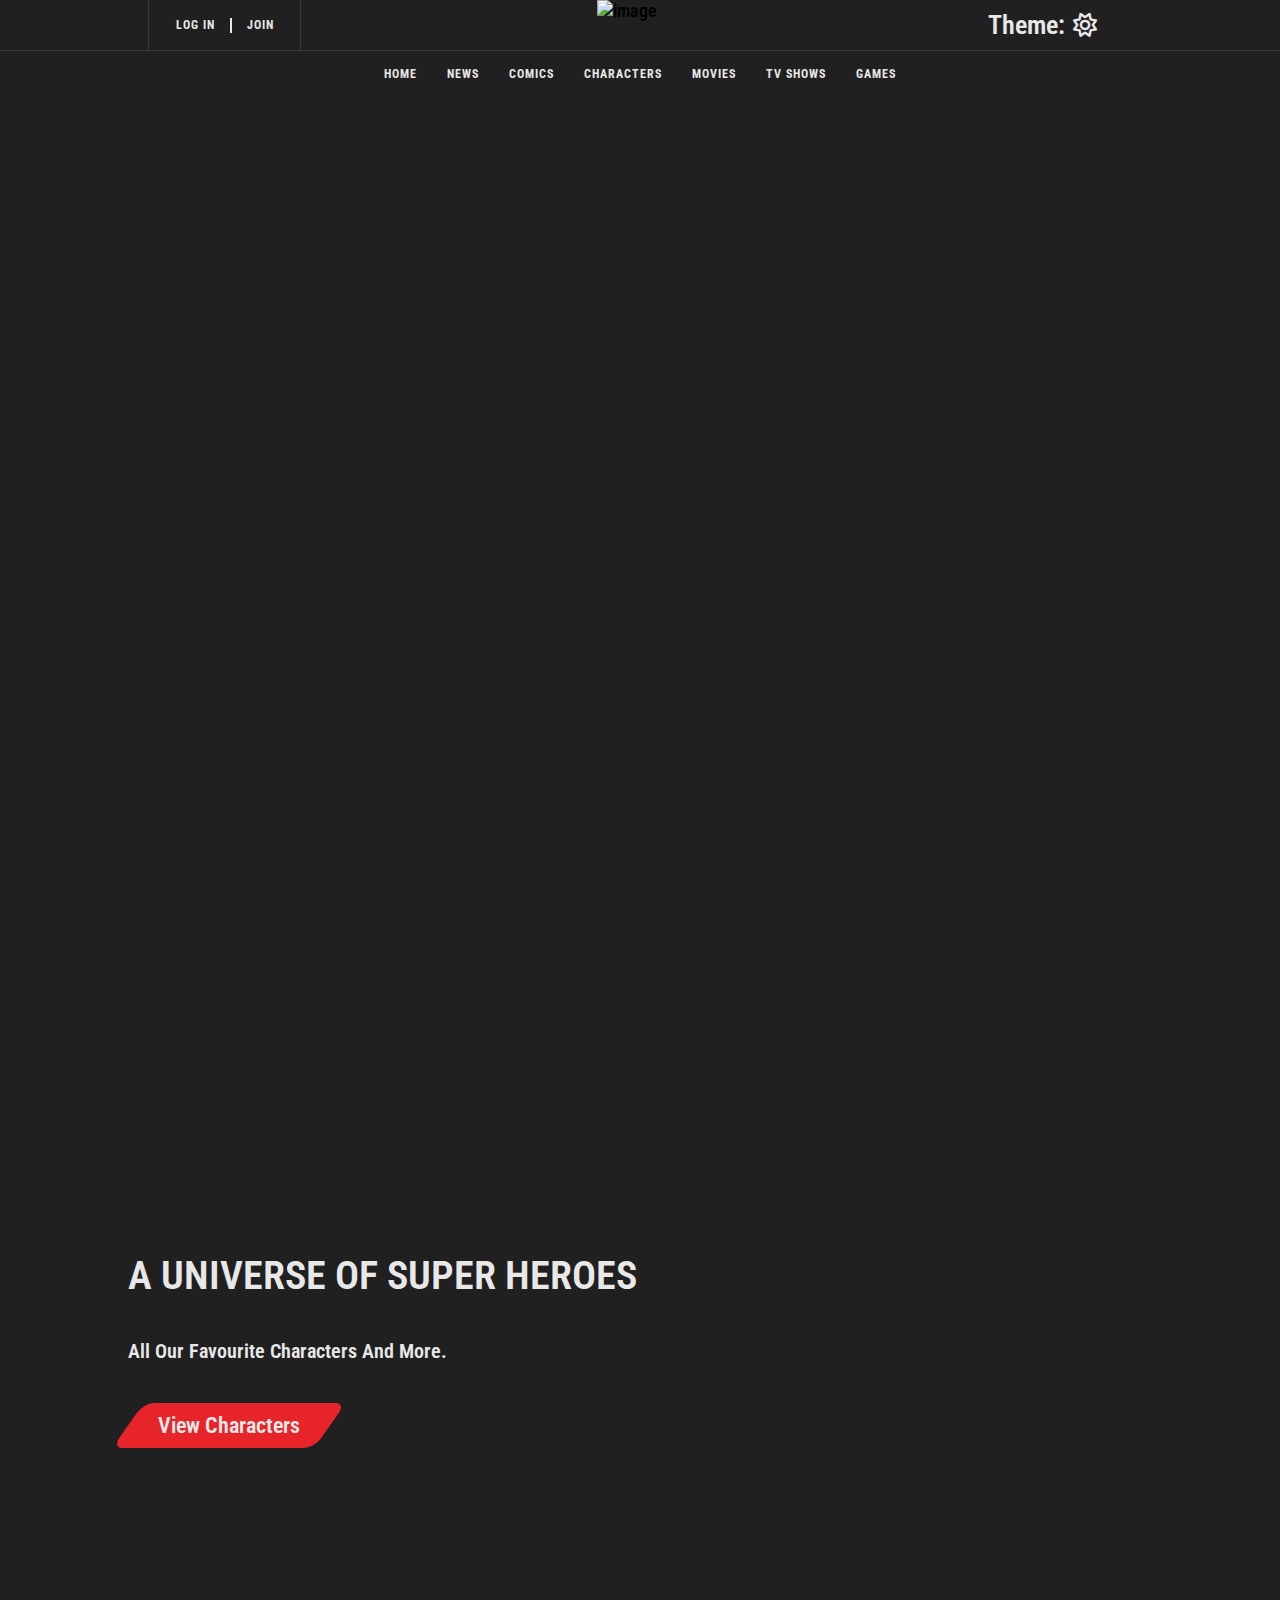
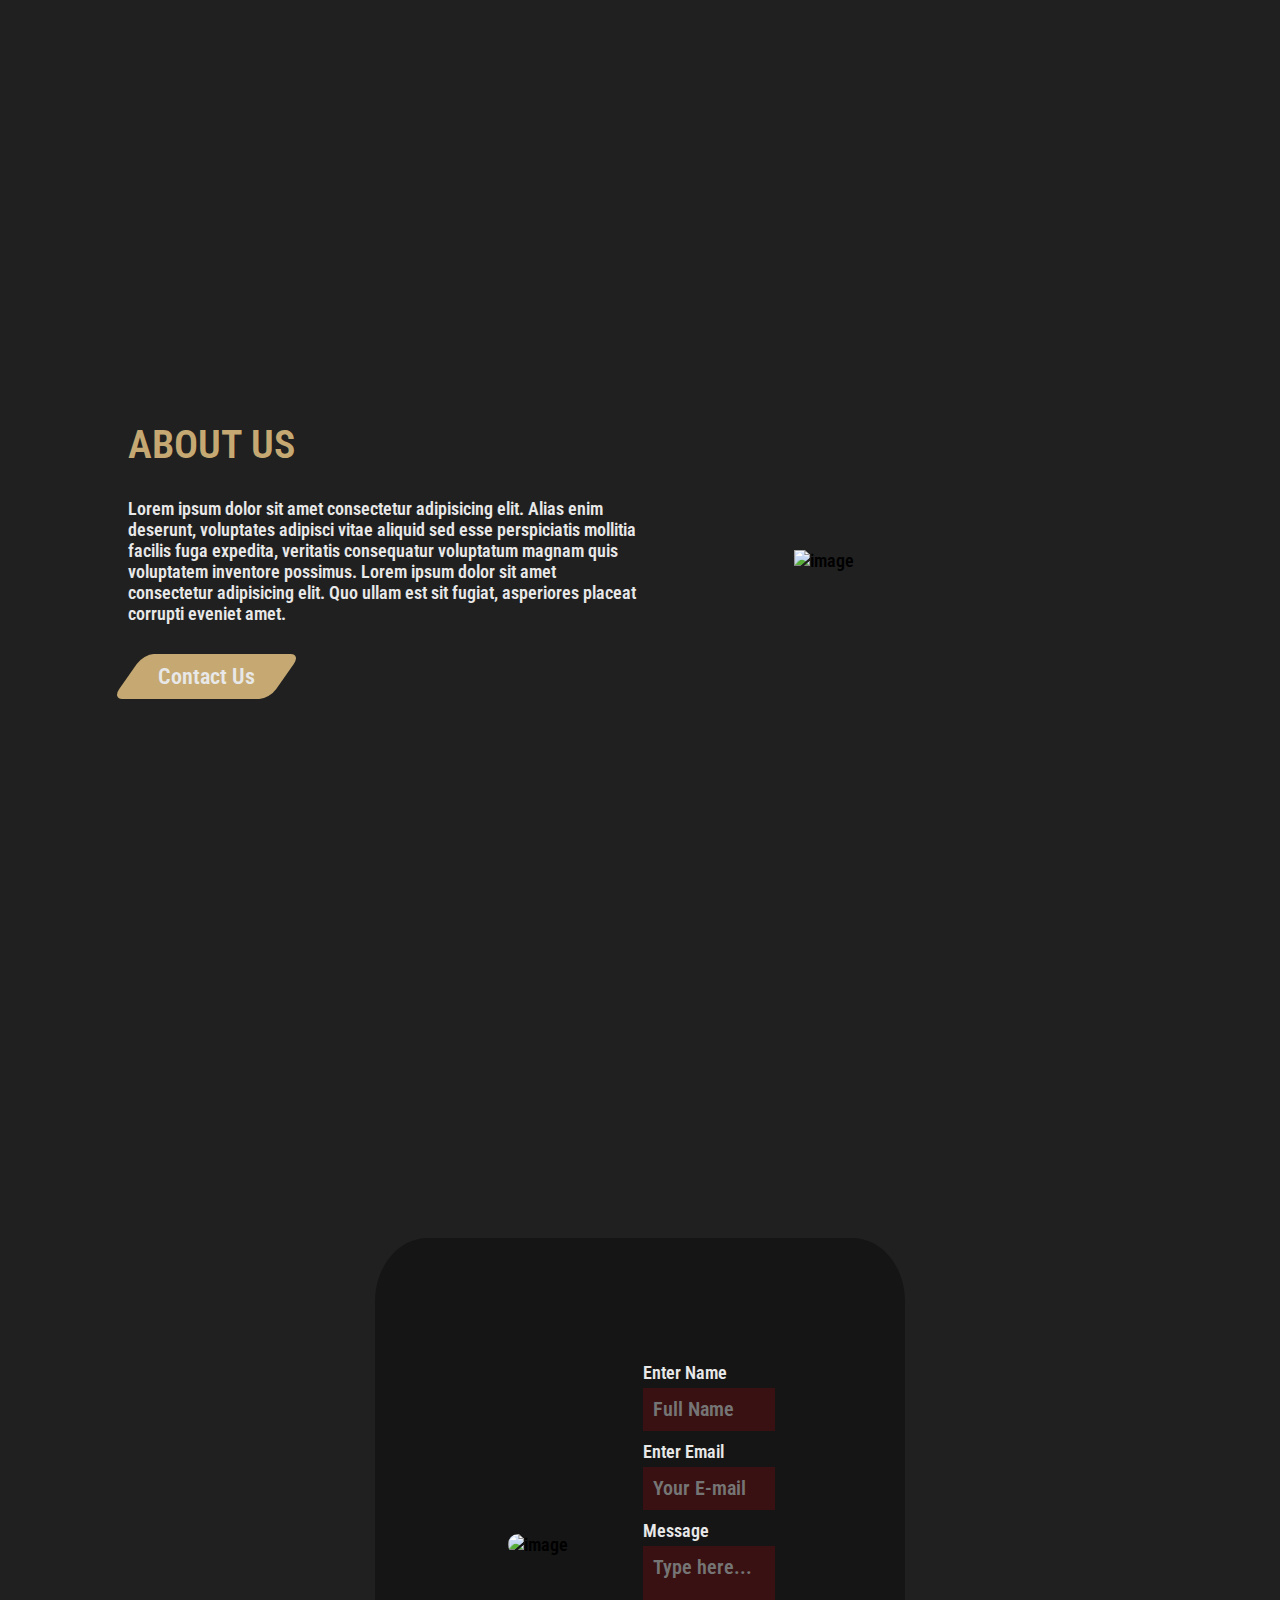
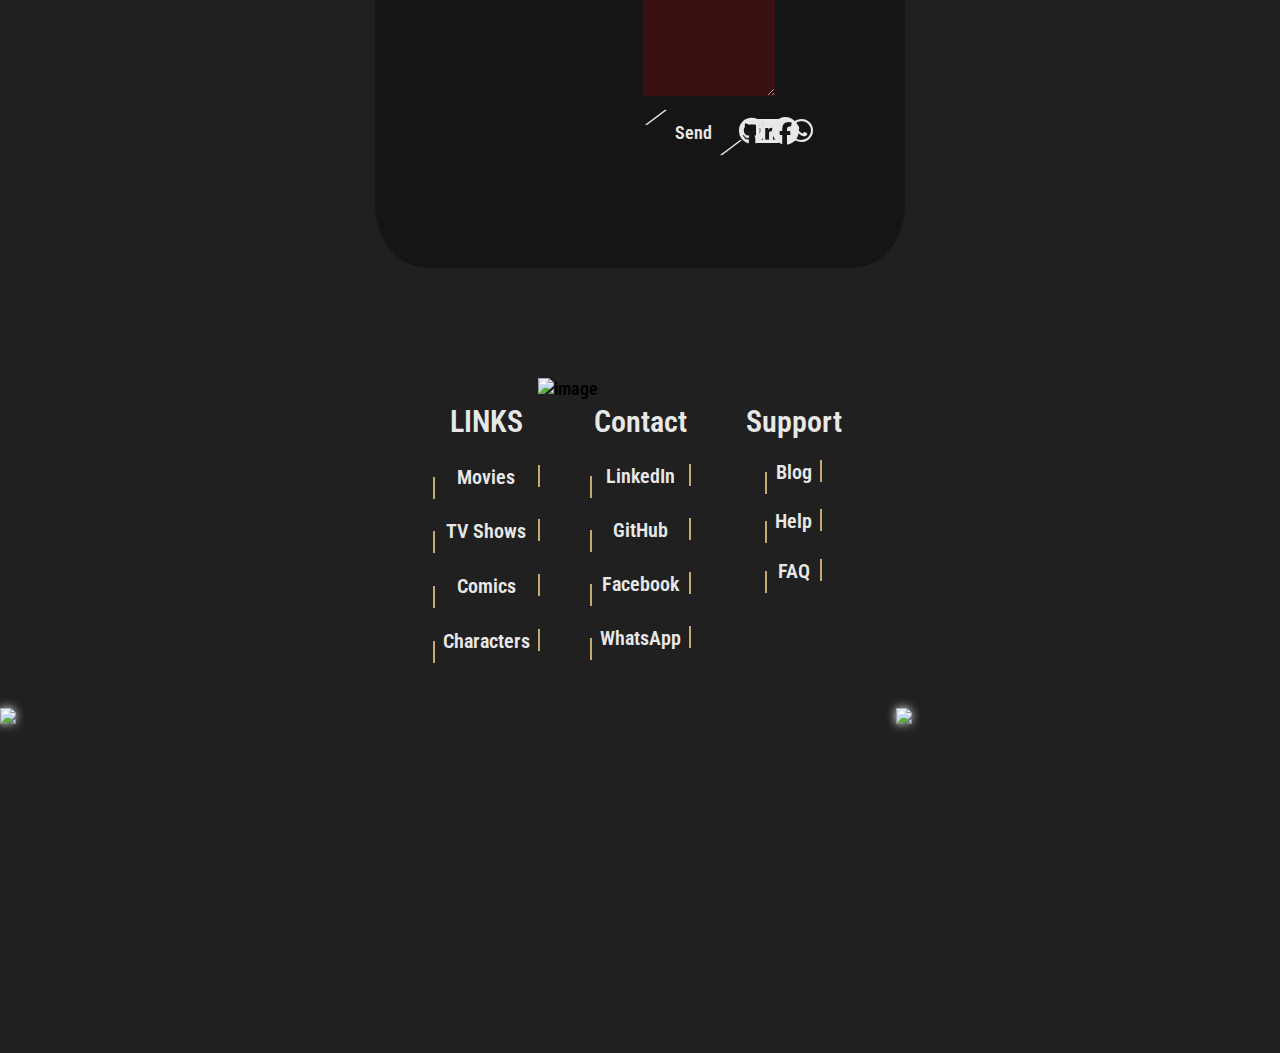
==== index.html @ 13863445 "Add files via upload" ====
<!DOCTYPE html>
<html lang="en">
<head>
    <meta charset="UTF-8">
    <meta name="keywords" content="Marvel, Universe, Marvel Universe">
    <meta name="description" content="Welcome to the ultimate Marvel fan site! Explore the latest news, movies, comics, series, games, and characters from the Marvel universe. Stay updated and dive into the world of superheroes!">
    <meta name="author" content="Samer Mohamed">
    <meta name="viewport" content="width=device-width, initial-scale=1.0">
    <link rel="icon" href="main/icon.png">
    <!-- <link rel="stylesheet" href="bootstrap.css"> -->
    <link rel="stylesheet" href="style.css">
    <link rel="stylesheet" href="css files/home.css">
    <link rel="stylesheet" href="https://cdnjs.cloudflare.com/ajax/libs/font-awesome/6.2.0/css/all.min.css">
    <link rel="stylesheet" href="https://site-assets.fontawesome.com/releases/v6.6.0/css/all.css">
      <link rel="stylesheet" href="https://site-assets.fontawesome.com/releases/v6.6.0/css/sharp-duotone-solid.css">
      <link rel="stylesheet" href="https://site-assets.fontawesome.com/releases/v6.6.0/css/sharp-thin.css">
      <link rel="stylesheet" href="https://site-assets.fontawesome.com/releases/v6.6.0/css/sharp-solid.css">
      <link rel="stylesheet" href="https://site-assets.fontawesome.com/releases/v6.6.0/css/sharp-regular.css">
      <link rel="stylesheet" href="https://site-assets.fontawesome.com/releases/v6.6.0/css/sharp-light.css">
    <link rel="preconnect" href="https://fonts.googleapis.com">
    <link rel="preconnect" href="https://fonts.gstatic.com" crossorigin>
    <link href="https://fonts.googleapis.com/css2?family=Amiri+Quran&family=Beiruti:wght@200..900&family=Gulzar&family=Roboto+Condensed:ital,wght@0,100..900;1,100..900&display=swap" rel="stylesheet">
    <title>Marvel Universe</title>
</head>

<body class="body">
    <header>
        <div class="upper">
            <div class="forms">
                <a href="#">log in</a>
                <span></span>
                <a href="#">join</a>
            </div>
            <div class="logo">
                <img loading="lazy" src="main/mlogo.png" alt="image">
            </div>
            <div class="mood">
            <p>theme: </p>

            <i class="fa-regular fa-sun" id="lightModeToggle"></i>
            </div>
        </div>
            <div class="links">
                <ul >
                    <li><a href="index.html">home</a></li>
                    <li><a href="html files/news.html">news </a></li>
                    <li><a href="html files/comics.html">Comics</a></li>
                    <li><a href="html files/chars.html">Characters</a></li>
                    <li><a href="html files/movies.html">Movies </a></li>
                    <li><a href="html files/tv shows.html">TV Shows </a></li>
                    <li><a href="html files/games.html">Games</a></li>
                    <!-- <li><a href="html files/gems.html">infinity gems</a></li> -->
                    </ul>
            </div>
        <div class="toggle" onclick="togglemenu();"></div>
</header>

<div class="hero" id="home">
    <span></span>
    <div class="des">
        <p class="title">welcome to marvel universe</p>
        <p>lets take a journey into the cosmic depths of the mighty marvel cinematic universe</p>
        <a href="#"><i class="fa-regular fa-chevrons-down"></i></a>
    </div>
</div>



<a href="#home">
    <svg xmlns="http://www.w3.org/2000/svg" id="arrow" class="arrow" viewBox="0 0 16 16">
        <path
            d="M16 8A8 8 0 1 0 0 8a8 8 0 0 0 16 0zm-7.5 3.5a.5.5 0 0 1-1 0V5.707L5.354 7.854a.5.5 0 1 1-.708-.708l3-3a.5.5 0 0 1 .708 0l3 3a.5.5 0 0 1-.708.708L8.5 5.707V11.5z" />
    </svg>
</a>













<!-- ------------------------------- -->
<!-- <div class="slider" style="
--width: 50px;
--height: 10vh;
--quantity: 10;
">
<div class="list">
    <div class="item" style="--position: 1"><img src="main/1.png" alt=""></div>
    <div class="item" style="--position: 2"><img src="main/2.png" alt=""></div>
    <div class="item" style="--position: 3"><img src="main/3.png" alt=""></div>
    <div class="item" style="--position: 4"><img src="main/4.png" alt=""></div>
    <div class="item" style="--position: 5"><img src="main/5.png" alt=""></div>
    <div class="item" style="--position: 6"><img src="main/6.png" alt=""></div>
    <div class="item" style="--position: 7"><img src="main/7.png" alt=""></div>
    <div class="item" style="--position: 8"><img src="main/8.png" alt=""></div>
    <div class="item" style="--position: 9"><img src="main/9.png" alt=""></div>
    <div class="item" style="--position: 10"><img src="main/10.png" alt=""></div>
</div>
</div> -->












    <!-- <hr class="hr" id="movies"> -->
    <!-- ----------MOVIES---------------------- -->
   
    <!-- -------------------------------------------------------------- -->
    <!-- -------------------------------------------------------------- -->
    <!-- -------------------------------------------------------------- -->
    <!-- <div class="media " id="gallery">
        <a href="#gallery" class=" btn reveal">gallery
            <span></span><span></span><span></span><span></span>
        </a>
        
        <div class="gallery reveal">
            
            <img loading="lazy" id="main-img" class="reveal" src="gallery/1.jpg" name="main" alt="image">
            <div class="images" id="images">
            <img loading="lazy" onclick="main.src = this.src" src="gallery/1.jpg" alt="image">
            <img loading="lazy" onclick="main.src = this.src" src="gallery/2.jpg" alt="image">
            <img loading="lazy" onclick="main.src = this.src" src="gallery/3.jpg" alt="image">
            <img loading="lazy" onclick="main.src = this.src" src="gallery/4.jpg" alt="image">
            <img loading="lazy" onclick="main.src = this.src" src="gallery/5.jpg" alt="image">
            <img loading="lazy" onclick="main.src = this.src" src="gallery/6.jpg" alt="image">
            <img loading="lazy" onclick="main.src = this.src" src="gallery/7.jpg" alt="image">
            <img loading="lazy" onclick="main.src = this.src" src="gallery/8.jpg" alt="image">
            <img loading="lazy" onclick="main.src = this.src" src="gallery/9.jpg" alt="image">
            <img loading="lazy" onclick="main.src = this.src" src="gallery/10.jpg" alt="image">
            </div>


          </div>
    </div> -->













    <!-- -------------------------------------------------------------- -->
    <!-- -------------------------------------------------------------- -->
    <div class="banner">
        <p>a universe of super heroes</p>
        <p>all our favourite characters and more.</p>
        <a href="html files/chars.html">view characters</a>
    </div>
    <!-- -------------------------------------------------------------- -->
    <!-- -------------------------------------------------------------- -->
    <div class="about">
        <div class="content reveal">
            <!-- <div class="about-img"> -->
                <!-- </div> -->
                <div class="about-info">
                <p>about us
                    <!-- <span></span><span></span><span></span><span></span> -->
                </p>
                <p>Lorem ipsum dolor sit amet consectetur adipisicing elit. Alias enim deserunt, voluptates adipisci
                    vitae aliquid sed esse perspiciatis mollitia facilis fuga expedita, veritatis consequatur voluptatum
                    magnam quis voluptatem inventore possimus. Lorem ipsum dolor sit amet consectetur adipisicing elit.
                    Quo ullam est sit fugiat, asperiores placeat corrupti eveniet amet.
                </p>
                <a href="#contact">Contact Us</a>
            </div>

            <img loading="lazy" src="main/about324.jpg" alt="image">

        </div>
    </div>
    <!-- ---------------------------------------------------------------------- -->

    <!-- ---------------------------------------------------------------------- -->
    <div class="contact-us">
        <a href="#contact us" class=" btn reveal">contact us
            <span></span><span></span><span></span><span></span>
        </a>
        <div class="contact reveal">
            <img loading="lazy" src="main/contact.jpg" alt="image">
            <div class="form">
                <!-- <h1>Contact Us</h1> -->
                <div class="inputBx">
                    <p>Enter Name</p>
                    <input type="text" placeholder="Full Name">
                </div>
                <div class="inputBx">
                    <p>Enter Email</p>
                    <input type="text" placeholder="Your E-mail">
                </div>
                <div class="inputBx">
                    <p>Message</p>
                    <textarea placeholder="Type here..."></textarea>
                </div>
                <div class="send" id="send">
                    <a class="send-btn">Send</a>
                    <div class="social">
                        <a target="_blank" href="https://github.com/SamerMo11"><i class="fab fa-github"></i></a>
                        <a target="_blank" href="https://www.linkedin.com/in/samer-mohamed-5b2586280"><i
                                class="fab fa-linkedin"></i></a>
                        <a target="_blank"
                            href="https://www.facebook.com/profile.php?id=100083281736623&mibextid=ZbWKwL"><i
                                class="fab fa-facebook"></i></a>
                        <a target="_blank" href="https://wa.me/qr/DSRQF7O6GN4JL1"><i class="fab fa-whatsapp"></i></a>
                    </div>
                </div>
                <!-- <p class="copy"> CopyWright @ <span>Samer Mohamed</span></p> -->
            </div>
        </div>
    </div>

        <!-- ---------------------------------------------------------------------- -->
    <!-- ---------------------------------------------------------------------- -->
    <!-- ---------------------------------------------------------------------- -->
   


    <!-- ---------------------------------------------------------------------- -->
    <!-- ---------------------------------------------------------------------- -->
    <!-- ---------------------------------------------------------------------- -->

    <!-- <div class="samer"> -->
        <div class="foot">
            <div class="img1 ">
                <img loading="lazy" src="main/footer1.png">
            </div>
            <div class="links">
                <img loading="lazy" src="main/logo.png" alt="image" class="reveal">
                <div class="all-links">
                    <div class="links1 reveal">
                        <a href="" id="link1">LINKS</a>
                        <div class="main-links1">
                            <a href="html files/movies.html">Movies </a>
                            <a href="html files/tv shows.html">TV Shows </a>
                            <a href="html files/comics.html">Comics</a>
                            <a href="html files/chars.html">Characters</a>
                            <!-- <a href="html files/games.html">Games</a> -->
                        </div>
                    </div>
                    <div class="links2 reveal">
                        <a href="" id="link2">Contact</a>
                        <div class="main-links2">
                            <a href="https://www.linkedin.com/in/samer-mohamed-5b2586280" target="_blank" id="lol">LinkedIn</a>
                            <a href="https://github.com/SamerMo11" target="_blank" id="lol">GitHub</a>
                            <a href="https://www.facebook.com/profile.php?id=100083281736623&mibextid=ZbWKwL" target="_blank" id="lol">Facebook</a>
                            <a href="https://wa.me/qr/DSRQF7O6GN4JL1" target="_blank" id="lol">WhatsApp</a>
                            </div>
    
                    </div>
                    <div class="links3 reveal">
                        <a href="" id="link3">Support</a>
                        <div class="main-links3">
                            <a href="#" id="lol">Blog</a>
                            <a href="#" id="lol">Help</a>
                            <a href="#" id="lol">FAQ</a>
                            </div>
    
                    </div>
                </div>
                <div class="mini-game">

                    <img loading="lazy" class="thanos" src="main/toy1.png" alt="image">
                    <img loading="lazy" class="hero1 heros" src="main/toy2.png" alt="image">
                
                </div>
            </div>
    
    
            <div class="img2 ">
                <img loading="lazy" src="main/footer2.png">
            </div>
        </div>
    <!-- </div> -->





    <script src="main.js"></script>
    <!-- <script src="bootstrap.js"></script> -->
</body>
</html>
---- style.css ----
*{
    margin: 0;
    padding: 0;
    box-sizing: border-box;

}

:root{
    --main-color: #e62429;
    /* --second-color: #fff; */
    --second-color: #202020;
    --third-color: #c6a972;
    --fourth-color: #e8e8e8;
    --fifth-color: #151515;
    --bf-color: #1c1c1c;
    --inputs-color: #ff000729;
    --nav:#393939;
    --title-color:#e8e8e8 ;
}


/* .light{
    --main-color: #c6a972;
    --second-color: #e8e8e8;
    --third-color: #e62429;
    --fourth-color: #202020;
    --fifth-color: #fff;
    --bf-color: #e2e4e7;
    --inputs-color: #c6a97223;
} */
 header .upper .mood{
    display: flex;
    justify-content: center;
    align-items: center;
    width: 14%;
    gap: 5%;
    }
    header .upper .mood p{
        color: var(--fourth-color);
        text-transform: capitalize;
        font-size: 26px;
    }
#lightModeToggle{
    color: var(--fourth-color);
    font-size: 24px;
    cursor: pointer;

}

.body{
    min-height: 100vh;
    background: var(--second-color);
    font-family:"Roboto Condensed", sans-serif ;
    font-size: 18px;
    font-weight: 600;
}

::-webkit-scrollbar {
    width: 5px;
  }
  ::-webkit-scrollbar-corner{
    background:var(--second-color);
  }
  ::-webkit-scrollbar-track {
    background-color: transparent;
  }
  
  ::-webkit-scrollbar-thumb {
    background: var(--main-color);
    border-radius: 5px;
  }
  #back{
    width: 0px;
    height: 0px;
  }
  @keyframes hero {
    0% {
        clip-path: circle(0.0% at 50% 50%);
        opacity: 0;
    }

    100% {
        clip-path: circle(100.0% at 50% 50%);
        opacity: 1;
    }
}
@keyframes slidetop {
    0% {
        transform: translateY(-120px);
        opacity: 0;
    }
    100% {
        transform: translateY(0px);
        opacity: 1;
    }
}
@keyframes slidebottom {
    0% {
        transform: translateY(120px);
        opacity: 0;
    }
    100% {
        transform: translateY(0px);
        opacity: 1;
    }
}
@keyframes slideleft {
    0% {
        transform: translateX(-120px);
        opacity: 0;
    }
    100% {
        transform: translateX(0px);
        opacity: 1;
    }
}
@keyframes slideright {
    0% {
        transform: translateX(120px);
        opacity: 0;
    }
    100% {
        transform: translateX(0px);
        opacity: 1;
    }
}
.hero{
    width: 100%;
    height: 100vh;
    display: flex;
    justify-content: center;
    align-items: center;
    position: relative;
    animation-name: hero;
    animation-duration: 2s;
    /* animation-delay: .5s; */
    animation-timing-function: linear;
    animation-fill-mode: forwards;
    clip-path: circle(0.0% at 50% 50%);
}

.hero span{
    width: 100%;
    height: 100%;
    filter: brightness(.5);
    position: absolute;
    top: 0;
    left: 0;
    background-position: center;
    background-attachment: fixed;
    background-size: cover;
    background-repeat: no-repeat;
    z-index: -1;
}
.hero p{
    color: var(--title-color);
    text-transform: uppercase;
    font-size: 50px;
}



.all{
    width: 80%;
    display: flex;
    justify-content: center;
    align-items: center;
    flex-direction: column;
    gap: 50px;
}

.all .search {
    width: 100%;
    display: flex;
    justify-content: flex-start;
    align-items: center;
    gap: 10px;
    position: relative;
    animation-name: slideleft;
    animation-fill-mode: forwards;
    animation-range: 10px 100px;
    animation-timeline: view();
    
    /* padding-left: 120px; */
}
.all .search input{
    width: 25%;
    height: 100%;
    border: none;
    background-color: transparent;
    padding: 10px 0 10px 10px;
    color: var(--fourth-color);
    border-bottom: 2px solid var(--third-color);
    /* border-radius: 10px; */
}
.all .search input:focus{
    outline: none;
    /* border: none; */
    /* border: none; */
}
.all .search i{
    color: var(--third-color);
    font-size: 20px;
}



.all .content{
    width: 100%;
    height: auto;
    display: flex;
    justify-content: center;
    align-items: center;
    flex-wrap: wrap;
    gap: 50px;
}









#card-details{
    display: flex;
    justify-content: space-evenly;
    align-items: center;
    width: 80%;
    height: 80%;
    position: fixed;
    top: 55%;
    left: 50%;
    transform: translate(-50%, -50%) scale(0);
    border-radius: 10px;
    box-shadow: 0 0 10px var(--third-color);
    background-color: var(--second-color);
    transition: display .5s linear, opacity .5s linear, transform .5s linear;
    transition-behavior: allow-discrete;
    z-index: 3;
    /* position: relative; */
}
#card-details.show {
    opacity: 1;
    transform: translate(-50%, -50%) scale(1);
    display: flex; 
  }
  #card-details.hide {
      opacity: 0;
      transform: translate(-50%, -50%) scale(0);
      display: none; 
  }
  .detail-img{
    width: 20%;
    -webkit-box-reflect: left -70% linear-gradient(transparent 0%, red);

  }
#detail-img{
    width: 100%;
    height: auto;
    -webkit-box-reflect: right -70% linear-gradient(transparent 0%, red);
}
#detail-info{
    display: flex;
    justify-content: center;
    align-items: self-start;
    flex-direction: column;
    gap: 20px;
    width: 50%;
}
#detail-name{
    color: var(--third-color);
    font-size: 24px;
    font-weight: 700;
    text-transform: uppercase;
}

#detail-description{
    text-transform: capitalize;
    color: var(--fourth-color);
    font-size: 16px;
    line-height: 30px;
}
#detail-button{
    position: absolute;
    top: 0;
    right: 0;
    border-top-right-radius: 10px;
    padding: 5px 15px;
    cursor: pointer;
    background-color: var(--third-color);
    color: var(--second-color);
    border: none;
    text-transform: capitalize;
    font-size: 30px;
}
#detail-date{
    text-transform: capitalize;
    color: var(--fourth-color);
    font-size: 20px;
}

#detail-rate{
    color: var(--fourth-color);
    text-transform: capitalize;
    font-size: 20px;
}
#readMore{
    background: none;
    color: var(--third-color);
    font-size: 16px;
    padding: 10px 15px;
    border: 1px solid var(--third-color);
    border-radius: 10px;
    text-transform: capitalize;
    cursor: pointer;
    transition: .5s;
    overflow: hidden;
    position: relative;
}
#readMore:hover{
    color: var(--second-color);
    border: 1px solid transparent;
}
#readMore::before{
    content: '';
    width: 100%;
    height: 100%;
    position: absolute;
    top: 0%;
    left: 0%;
    border-radius: 10px;
    transform: scale(0);
    color: var(--second-color);
    background-color: var(--third-color);
    transition: .5s;
    z-index: -1;
}
#readMore:hover::before{
    transform: scale(1);
}



header{
    display: flex;
    justify-content: center;
    align-items: center;
    flex-direction: column;
    height: auto;
    background-color: var(--second-color);
    position: fixed;
    top: 0;
    left: 0;
    width: 100%;
    z-index: 9999999999999;
}
header .upper{
    display: flex;
    justify-content: space-around;
    align-items: center;
    width: 100%;
    height: 50px;
    /* background-color: var(--fourth-color); */
}
header .forms{
    width: 12%;
    height: 100%;
    /* padding: 10px 0px; */
    border-inline: 1px solid var(--nav);
    display: flex;
    justify-content: center;
    align-items: center;
    gap: 15px;
    /* border-inline: 1px solid var(--nav); */
    /* border-top: 0px; */
}
header .forms a{
    text-decoration: none;
    color: var(--fourth-color);
    font-size: 12px;
    text-transform: uppercase;
    font-weight: 700;
    transition: .5s;
    letter-spacing: 1px;
}
header .forms span{
    width: 2px;
    height: 30%;
    background-color: var(--fourth-color);
}
header .forms a:hover{
    color: var(--third-color);
}

header .logo{
    height: 100%;
    display: flex;
    justify-content: center;
    align-items: center;
}
header .logo img{
    width: 100%;
    height: 100%;
}
header .mood{
    width: 15%;
    display: flex;
    justify-content: center;
    align-items: center;
}
header .mood i{
    color: var(--main-color);
}
header .links{
    width: 100%;
    height: 100%;
    display: flex;
    justify-content: center;
    align-items: center;
    border-top: 1px solid var(--nav);
}
header .links ul{
    width: 40%;
    height: 40px;
    display: flex;
    justify-content: space-between;
    align-items: center;
    gap: 15px;
}
header .links ul li{
    list-style: none;
    transition: .5s;
}
header .links ul li a{
    text-transform: uppercase;
    text-decoration: none;
    color: var(--fourth-color);
    letter-spacing: 1px;
    font-family:"Roboto Condensed" ;
    font-weight: 700;
    font-size: 12px;
    transition: .5s;
    position: relative;
}
header .links ul li a:before{
    content: '';
    position: absolute;
    left: 50%;
    bottom: -10px;
    /* transform: translateX(-50%); */
    background-color: var(--main-color);
    width: 0;
    height: 2px;
}
header .links ul li:hover a::before{
    width: 100%;
    left: 0;
}

































   .btn{
    /* width: 15%; */
    /* height: 10vh; */
    padding: 20px 30px;
    display: flex;
    justify-content: center;
    align-items: center;
    text-align: center;
    color: var(--fourth-color);
    text-transform: uppercase;
    font-weight: 700;
    font-size: 20px;
    letter-spacing: 2px;
    position: relative;
    text-decoration: none;
    overflow: hidden;
    transition: .5s;
    cursor: pointer;
    transform: scale(0);
    opacity: 0;
    animation-name: btn;
    animation-timeline: view();
    animation-range: 1px 70px ;
    animation-fill-mode: forwards;
  }
  @keyframes btn {
  to{ transform: scale(1); opacity: 1;}
  
}
.btn:hover{
    color: var(--second-color);
}
.btn span{
    background-color: var(--main-color);
    position: absolute;
}

.btn span:nth-child(1),
.btn span:nth-child(4){
    width: 80%;
    height: 2px;
    /* transform: skewX(300deg); */
}
.btn span:nth-child(2),
.btn span:nth-child(3){
    width: 2px;
    height: 51%;
    /* transform: skewY(300deg); */

}
.btn span:nth-child(1),
.btn span:nth-child(2){
    top: 0;
    right: 0;
}

.btn span:nth-child(3),
.btn span:nth-child(4){
    left: 0;
    bottom: 0;
}
.btn::before{
    content: '';
    position: absolute;
    left: 50%;
    width: 0%;
    height: 100%;
    background-color: var(--fourth-color);
    transition: .5s;
    transform: skewX(306deg);
}
.btn:hover::before{
    width: 100%;
    left: 0;
    z-index: -1;
}
#load-more{
    background: none;
    border: none;
}


.foot{
    width: 100%;
    height: 75vh;
    display: flex;
    justify-content: space-between;
    align-items: center;
    flex-direction: row;

}
.foot .links{
    width: 40%;
    height: 100%;
    display: flex;
    justify-content: flex-start;
    align-items: center;
    flex-direction: column;
}
.foot .links img{
    width:40%;
}
.foot .links .all-links{
    width: 100%;
    height: fit-content;
    display: flex;
    justify-content: center;
    align-items: flex-start;
    flex-direction: row;
}
.foot .links .all-links .links1{
    display: flex;
    justify-content: flex-start;
    align-items: center;
    flex-direction: column;
    width: 30%;
    height: fit-content;
}
.foot .links .all-links .links1 .main-links1{
    display: flex;
    justify-content: flex-start;
    align-items: center;
    flex-direction: column;
    height: fit-content;
}
.foot .links .all-links .links1 .main-links1 a{
    position: relative;
    text-decoration: none;
    width: 100%;
    text-align: center;
    color: var(--fourth-color);
    font-size: 20px;
    padding: 10px;
    margin-top: 10%;
    transition: 0.5s;
    background: transparent;
    z-index: 1232;
}

.foot .links .all-links .links1 .main-links1 a::before{
    content: '';
    background: var(--third-color);
    position: absolute;
    bottom: 0;
    left: 0;
    height: 50%;
    width: 2px;
    
    transition: 0.5s;
    z-index: -1;
}
.foot .links .all-links .links1 .main-links1 a:hover::before{
    bottom: 0;
    left: 0;
    height: 2px;
    width: 50%;
    
}
.foot .links .all-links .links1 .main-links1 a::after{
    content: '';
    background: var(--third-color);
    position: absolute;
    
    right: 0;
    height: 50%;
    width: 2px;
    
    transition: 0.5s;
    z-index: -1;
}
.foot .links .all-links .links1 .main-links1 a:hover::after{
    top: 0;
    right: 0;
    height: 2px;
    width: 50%;
    
}

.foot .links .all-links .links1 #link1{
    position: relative;
    text-decoration: none;
    color: var(--fourth-color);
    font-size: 30px;
    transition: 0.5s;
    background: var(--second-color);
    padding: 5px;
}
.foot .links .all-links .links1 #link1::before{
    content: '';
    position: absolute;
    left: 50%;
    bottom: -50%;
    top: -50%;
    width: 2px;
    height: 0%;
    background: var(--main-color);
    transform: rotate(45deg);
    z-index: -1;
    transition: 0.5s;

}
.foot .links .all-links .links1 #link1:hover::before{
    height: 200%;
}
.foot .links .all-links .links1 #link1::after{
    content: '';
    position: absolute;
    right: 50%;
    bottom: -50%;
    top: -50%;
    width: 2px;
    height: 0%;
    background: var(--main-color);
    transform: rotate(-45deg);
    z-index: -1;
    transition: 0.5s;

}
.foot .links .all-links .links1 #link1:hover::after{
    height: 200%;
}
.foot .links .all-links .links2{
    display: flex;
    justify-content: flex-start;
    align-items: center;
    flex-direction: column;
    width: 30%;
    height: fit-content;
}
.foot .links .all-links .links2 .main-links2{
    display: flex;
    justify-content: flex-start;
    align-items: center;
    flex-direction: column;
    height: fit-content;
}
.foot .links .all-links .links2 #link2{
    position: relative;
    text-decoration: none;
    color: var(--fourth-color);
    font-size: 30px;
    background: var(--second-color);
    padding: 5px;
}

.foot .links .all-links .links2 #link2::before{
    content: '';
    position: absolute;
    left: 50%;
    bottom: -50%;
    top: -50%;
    width: 2px;
    height: 0%;
    background: var(--main-color);
    transform: rotate(45deg);
    z-index: -1;
    transition: 0.5s;

}
.foot .links .all-links .links2 #link2:hover::before{
    height: 200%;
}
.foot .links .all-links .links2 #link2::after{
    content: '';
    position: absolute;
    right: 50%;
    bottom: -50%;
    top: -50%;
    width: 2px;
    height: 0%;
    background: var(--main-color);
    transform: rotate(-45deg);
    z-index: -1;
    transition: 0.5s;

}
.foot .links .all-links .links2 #link2:hover::after{
    height: 200%;
}

.foot .links .all-links .links2 .main-links2 a{
    position: relative;
    text-decoration: none;
    width: 100%;
    text-align: center;
    color: var(--fourth-color);
    font-size: 20px;
    padding: 10px;
    margin-top: 10%;
    transition: 0.5s;
    background: transparent;
    z-index: 1232;
}

.foot .links .all-links .links2 .main-links2 a::before{
    content: '';
    background: var(--third-color);
    position: absolute;
    bottom: 0;
    left: 0;
    height: 50%;
    width: 2px;
    
    transition: 0.5s;
    z-index: -1;
}
.foot .links .all-links .links2 .main-links2 a:hover::before{
    bottom: 0;
    left: 0;
    height: 2px;
    width: 50%;
    
}
.foot .links .all-links .links2 .main-links2 a::after{
    content: '';
    background: var(--third-color);
    position: absolute;
    
    right: 0;
    height: 50%;
    width: 2px;
    
    transition: 0.5s;
    z-index: -1;
}
.foot .links .all-links .links2 .main-links2 a:hover::after{
    top: 0;
    right: 0;
    height: 2px;
    width: 50%;
    
}

.foot .links .all-links .links3{
    display: flex;
    justify-content: flex-start;
    align-items: center;
    flex-direction: column;
    width: 30%;
    height: 100%;
}

.foot .links .all-links .links3 .main-links3{
    display: flex;
    justify-content: space-between;
    align-items: center;
    flex-direction: column;
    height: 55%;
}
.foot .links .all-links .links3 #link3{
    position: relative;
    text-decoration: none;
    color: var(--fourth-color);
    font-size: 30px;
    background: var(--second-color);
    padding: 5px;
}

.foot .links .all-links .links3 #link3::before{
    content: '';
    position: absolute;
    left: 50%;
    bottom: -50%;
    top: -50%;
    width: 2px;
    height: 0%;
    background: var(--main-color);
    transform: rotate(45deg);
    z-index: -1;
    transition: 0.5s;

}
.foot .links .all-links .links3 #link3:hover::before{
    height: 200%;
}
.foot .links .all-links .links3 #link3::after{
    content: '';
    position: absolute;
    right: 50%;
    bottom: -50%;
    top: -50%;
    width: 2px;
    height: 0%;
    background: var(--main-color);
    transform: rotate(-45deg);
    z-index: -1;
    transition: 0.5s;

}
.foot .links .all-links .links3 #link3:hover::after{
    height: 200%;
}

.foot .links .all-links .links3 .main-links3 a{
    position: relative;
    text-decoration: none;
    width: 100%;
    text-align: center;
    color: var(--fourth-color);
    font-size: 20px;
    padding: 10px;
    margin-top: 10%;
    transition: 0.5s;
    background: transparent;
    z-index: 1232;
}

.foot .links .all-links .links3 .main-links3 a::before{
    content: '';
    background: var(--third-color);
    position: absolute;
    bottom: 0;
    left: 0;
    height: 50%;
    width: 2px;
    
    transition: 0.5s;
    z-index: -1;
}
.foot .links .all-links .links3 .main-links3 a:hover::before{
    bottom: 0;
    left: 0;
    height: 2px;
    width: 50%;
    
}
.foot .links .all-links .links3 .main-links3 a::after{
    content: '';
    background: var(--third-color);
    position: absolute;
    
    right: 0;
    height: 50%;
    width: 2px;
    
    transition: 0.5s;
    z-index: -1;
}
.foot .links .all-links .links3 .main-links3 a:hover::after{
    top: 0;
    right: 0;
    height: 2px;
    width: 50%;
    
}

.foot .img1{
    display: flex;
    justify-content: flex-start;
    align-items: center;
    width: 30%;
    filter: drop-shadow(0px 0px 5px var(--fourth-color));
}
.foot .img1 img{
    width: 100%;
}
.foot .img2{
    display: flex;
    justify-content: flex-end;
    align-items: center;
    width: 30%;
    filter: drop-shadow(0px 0px 5px var(--fourth-color));
}
.foot .img2 img{
    width: 100%;
}

.foot .links p{
    color: var(--fourth-color);
    font-size: 20px;
    font-weight: 600;
}
.foot .links p span{
    color: var(--third-color) ;
}

.foot .links .mini-game{
    height: 100%;
    width: 100%;
    display: flex;
    justify-content: start;
    align-items: center;
    
    position: relative;
    
}
.foot .links .mini-game img{
    position: absolute;
    width: 10%;
    align-self: end;
    
    animation-duration: 4s;
    animation-name: hero;
    animation-iteration-count: infinite;
    
    
}

.foot .links .mini-game .heros{
    animation-duration: 10s;
    animation-name: heros;
    animation-iteration-count: infinite;
    position: absolute;
    
}

@keyframes heros {
    0% {
      translate: 0 0;
    }
    25% {
        translate: 550px 0;
    }
    50% {
        translate: 550px -50px;
        
    }
    75% {
        transform: rotateY(180deg) ;
         translate: 0px -50px;
    }
    100% {
        translate: 0 0px;
    }
  }

  .foot .links .mini-game .thanos{
    animation-duration: 10s;
    animation-name: heros;
    animation-iteration-count: infinite;
    position: absolute;
    animation-delay: 2s;
    
  }

@keyframes thanos {
    0% {
      translate: 0 0;
    }
    25% {
        translate: 550px 0;
        
    }
    50% {
        translate: 550px -50px;
    }
    75% {
        translate: 0px -50px;
    }
    100% {
        translate: 0 0px;
    }

  }

@media (max-width : 767px){
    .all .heading {
        flex-direction: column;
        height: auto;
        gap: 50px;
    }
    .all .heading .search {
        width: 100%;
    }
    .hero p {
        font-size: clamp(1rem, 11vw, 3rem);
        width: 100%;
        text-align: center;
    }
    header{
        padding: 0px 0px;
        height: 15%;
        position: fixed;
        flex-direction: row-reverse;
        background: var(--second-color)91;
    }
    header img {
        width: 50%;
        margin-left: 0%;
        left: 0;
    }
    header .nav{
        top: 16%;
    }
    header .nav.active{
        display: flex;
    }
    header .nav li {
        margin: 20px 0;
    }
    header .nav li a {
        margin: 10px 0 ;
        font-size: 24px;
    }
    .toggle{
        position: relative;
        left: 35%;
        width: 40%;
        height: 40px;
        background: url(main/open.png) ;
        filter: drop-shadow(0px 0px 10px var(--main-color));
        background-position: center;
        background-size: 40px;
        background-repeat: no-repeat;
        cursor: pointer;
        z-index: 101;
    }
    .toggle.active{
        background: url(main/close.png) ;
        background-position: center;
        background-size: 40px;
        background-repeat: no-repeat;
    }
    header .nav {
        position: fixed;
        
        
        right: 0px;
        bottom: 0;
        background: #202020b8;
        border: 1px solid var(--third-color);
        width: 200px;
        height: fit-content;
        border-radius: 10px;
        display: none;
        justify-content: center;
        align-items: center;
        flex-direction: column;
        z-index: 100;
    }

    
    header ul li a::after{
        content: '';
        height:3px;
        width:0px;
        background-color: var(--third-color);
        position: absolute;
        bottom: -10px;
        left: 0px;
        transition: .3s ease;
       
       }
       body > header > ul > li:nth-child(1){
        position: relative;
        left: 0%;
    }
    body > header > ul > li:nth-child(2){
        position: relative;
        left: 0%;
    }
    body > header > ul > li:nth-child(5){
        position: relative;
        right: 0%;
    }
    body > header > ul > li:nth-child(6){
        position: relative;
        right:  0%;
    }
    header ul li{
        width: 100%;
    }
    .btn{
        width: 60%;
        padding: 20px 0px;
        font-size: clamp(1rem, 6vw, 3rem);
    }
    .all .search {
        padding-left: 0;
        width: 100%;
        display: flex;
        justify-content: center;
    }

    .all .search input {
        width: 80%;
    }

.hero{
    background-position: center;
}
.hero .hero1,
.hero .hero2 {
    background-size: 45%;
    width: 45%;
}

#card-details{
    flex-direction: column;
    width: 90%;
    height: 90%;
    top: 50%;
}
.detail-img {
    width: clamp(20%, 50%, 50%);
}
#detail-info {
    /* display: flex; */
    justify-content: space-evenly;
    align-items: center;
    /* flex-direction: column; */
    gap: 0px;
    width: 100%;
    padding-left: 1%;
    gap: 10px;
}

#detail-description {
    text-transform: capitalize;
    color: var(--fourth-color);
    font-size: clamp(.5rem, 4vw, 5rem);
    line-height: 30px;
    text-align: left;
    width: 100%;
}
#detail-date,
#detail-rate {
    font-size: clamp(.5rem, 5vw, 3rem);
    text-align: left;
    width: 100%;
}









   
    .about .content{
        flex-direction: column;
        margin: 50px auto;
        height: 100vh;
        width: 100%;
        background: var(--fifth-color);
        border-radius: 10%;
        display: flex;
        justify-content: center;
        align-items: center;
    }
    .about .content .about-img {
        width: 100%;
        margin-left: 0;
    }
    .about .content .about-img img{
        width: 100%;
    }
    .about .content .about-info{
        width: 90%;
        height: 100%;
        margin-right: 0;
        display: flex;
        justify-content: center;
        align-items: center;
    }
    .contact{
        padding: 0 0;
        width: 100%;
        flex-direction: column;
    }
    .contact-us .contact img {
        width: 100%;
        margin-left: 0%;
        margin-bottom: 0%;
        border-radius: 10px;
        transition: .5s;
    }
    .contact-us .contact .form {
        width: 90%;
        margin: 0px;
    }
    .about .content-btn{
        width: 50%;
    }
    .about .content-btn::before {
        right: -15%;
    }
    .about .content-btn::after {
        left: -15%;
    }

    #gallery-btn::before {
        right: -15%;
    }
    #gallery-btn::after {
        left: -15%;
    }

    .about .content-btn a{
        width: 100%;
        text-align: center;
    }
    
    .contact-us .contact .send .send-btn {
        margin-bottom: 10%;
    }
    .foot .img1{
        height: 70%;
        position: relative;
        right: 35%;
    }
    .foot .img1 img{
        width: 100%;
        align-self: flex-start;
    }
    .foot .links img {
        width: 40%;
        margin-bottom: 10%;
    }
    .foot .img2{
        height: 70%;
        position: relative;
        left: 35%;
    }
    .foot .img2 img{
        width: 100%;
        align-self: flex-end;
    }
    .foot{
        flex-direction: column;
        height: 100vh;
    }
    .foot .links{
        width: 100%;
        height: 100%;
        justify-content: center;
        
        
    }
    .foot .links .all-links {
        width: 100%;
        height: 100%;
        display: flex;
        justify-content: center;
        align-items: flex-start;
        flex-direction: column;
    }

    .foot .links .all-links .links1 {
        display: flex;
        justify-content: flex-start;
        align-items: center;
        flex-direction: column;
        width: 100%;
        height: fit-content;
    }
    .foot .links .all-links .links1 .main-links1 {
        display: flex;
        justify-content: space-around;
        align-items: center;
        flex-direction: row;
        height: fit-content;
        flex-wrap: wrap;
        width: 100%;
    }
    .foot .links .all-links .links1 .main-links1 a{
        width: calc(80% / 2);
    }
    .foot .links .all-links .links2 {
        display: flex;
        justify-content: flex-start;
        align-items: center;
        flex-direction: column;
        width: 100%;
        height: fit-content;
        margin-top: 10%;

    }
    .foot .links .all-links .links2 .main-links2 {
        display: flex;
        justify-content: space-around;
        align-items: center;
        flex-direction: row;
        height: fit-content;
        flex-wrap: wrap;
        width: 100%;
    }
    .foot .links .all-links .links2 .main-links2 a{
        width: calc(80% / 2);
    }
    .foot .links .all-links .links3 {
        display: flex;
        justify-content: flex-start;
        align-items: center;
        flex-direction: column;
        width: 100%;
        height: fit-content;
        margin-top: 10%;

    }
    .foot .links .all-links .links3 .main-links3 {
        display: flex;
        justify-content: space-around;
        align-items: center;
        flex-direction: row;
        height: fit-content;
        flex-wrap: wrap;
        width: 100%;
    }
    .foot .links .all-links .links3 .main-links3 a{
        width: calc(80% / 2);
    }

    .foot .links .all-links .links1 #link1{
        font-size: 20px;
    }
    .foot .links .all-links .links2 #link2{
        font-size: 20px;
    }
    .foot .links .all-links .links3 #link3{
        font-size: 20px;
    }
    .foot .links p {
        position: relative;
        left: -21%;
        text-align: start;
        margin-top: 10%;
        
        width: 50%;
    }
    .foot .links .mini-game img{
        display: none;
    }
    .all-comics .comic:hover .comic-info p {
        left: 0%;
        font-size: 70%;
    }
        #open{
        display: flex;
    }

    @keyframes slidetop {
        0% {
            transform: translateY(-120px);
            opacity: 0;
        }
        100% {
            transform: translateY(0px);
            opacity: 1;
        }
    }
    @keyframes slidebottom {
        0% {
            transform: translateY(120px);
            opacity: 0;
        }
        100% {
            transform: translateY(0px);
            opacity: 1;
        }
    }
    @keyframes slideleft {
        0% {
            transform: translateY(120px);
            opacity: 0;
        }
        100% {
            transform: translateY(0px);
            opacity: 1;
        }
    }
    @keyframes slideright {
        0% {
            transform: translateY(120px);
            opacity: 0;
        }
        100% {
            transform: translateY(0px);
            opacity: 1;
        }
    
}
}




@media  (min-width:768px) and (max-width:1023px){
    @keyframes slidetop {
        0% {
            transform: translateY(-120px);
            opacity: 0;
        }
        100% {
            transform: translateY(0px);
            opacity: 1;
        }
    }
    @keyframes slidebottom {
        0% {
            transform: translateY(120px);
            opacity: 0;
        }
        100% {
            transform: translateY(0px);
            opacity: 1;
        }
    }
    @keyframes slideleft {
        0% {
            transform: translateY(120px);
            opacity: 0;
        }
        100% {
            transform: translateY(0px);
            opacity: 1;
        }
    }
    @keyframes slideright {
        0% {
            transform: translateY(120px);
            opacity: 0;
        }
        100% {
            transform: translateY(0px);
            opacity: 1;
        }
    
}
    .btn {
        width: 25%;
        padding: 20px 0px;

    }
    .all .search {
        width: 100%;
    }
    .all .search input {
        width: 40%;
    }
    .all .content {
    gap: 85px;
    }
    .hero{
        background-position: center;
    }
    /* .hero .hero1,
    .hero .hero2 {
        background-size: 25%;
        width: 25%;
    } */
    
}

@media  (min-width:1024px) and (max-width:1439px){

    .btn {
        width: 20%;
        padding: 20px 0px;

    }
    .all .heading .search {
        width: 30%;
    }
    .hero{
        background-position: center;
    }
    .hero .hero1,
    .hero .hero2 {
        background-size: 20%;
        width: 20%;
    }
    
}
---- css files/home.css ----
*{
    margin: 0;
    padding: 0;
    box-sizing: border-box;
    scroll-behavior: smooth;
    font-family:"Roboto Condensed", sans-serif ;
    font-size: 18px;
    font-weight: 600;
}


:root{
    --main-color: #e62429;
    --second-color: #202020;
    --third-color: #c6a972;
    --fourth-color: #e8e8e8;
    --fifth-color: #151515;
    --bf-color: #1c1c1c;
    --inputs-color: #ff000729;
}
body.light-mode{
    --main-color: #c6a972;
    --second-color: #e8e8e8;
    --third-color: #c6a972;
    --fourth-color: #202020;
    --fifth-color: #fff;
    --bf-color: #e2e4e7;
    --inputs-color: #c6a97223;
    --title-color:#e8e8e8 ;

}
.arrow{
    fill: var(--main-color);
    position: fixed;
    bottom: 20px;
    right: 20px;
    width: 30px;
    height: 30px;
    z-index: 999999999999;
    display: none;
}

body{
    display: flex;
    justify-content: center;
    align-items: center;
    flex-direction: column;
    gap: 10vh;
}

.hero{
    justify-content: center;
    align-items: flex-start;
    padding-left: 5%;
    flex-direction: column;
    gap: 15px;
    background-attachment: scroll;
}
.hero span{
    background-image: url(../main/home.jpg);
    background-position: center;
    filter: brightness(1);
}

.hero .des{
    display: flex;
    justify-content: center;
    align-items: flex-start;
    flex-direction: column;
    gap: 15px;
    width: 50%;
    height: 50%;
}
.hero .des{
    animation-name: text;
    animation-duration: 1s;
    animation-timing-function: linear;
    animation-fill-mode: forwards;
    animation-delay: 1.5s ;
    clip-path: polygon(0 0, 0 0, 0 100%, 0% 100%);
}
.hero .des .title{
    width: 60%;
    height: auto;
    font-size: 50px;
    color: var(--title-color);
    position: relative;
}

.hero .des p:nth-child(2){
    font-size: 18px;
    color: var(--title-color);
    font-weight: 600;
    width: 60%;
    line-height: 30px;
}

@keyframes text {
    from{
        clip-path: polygon(0 0, 0 0, 0 100%, 0% 100%);
    }
    to{
        clip-path: polygon(0 0, 100% 0, 100% 100%, 0% 100%);
    }
}

.hero .des a{
    color: var(--title-color);
    width: 60%;
    text-align: center;
    animation-name: arrows;
    animation-duration: .5s;
    animation-timing-function: linear;
    animation-iteration-count: infinite;
    animation-direction: alternate;
    transform: translateY(0);
}
@keyframes arrows {
    from{
        transform: translateY(0);
    }
    to{
        transform: translateY(5px);
    }
}
.hero .des a i{
    font-size: 25px;
}



/* .gallery{
    background: var(--second-color);
    border-bottom-left-radius: 10px;
    border-bottom-right-radius: 10px;
    height: 100vh;
    width: 100%;
    display: flex;
    justify-content:center;
    align-items: end;
}
.gallery .images{
    overflow-x: scroll;
    overflow-y: hidden;
    display: flex;
    width: 50%;
    height: 100px;
    justify-content: flex-start;
    align-items: center;
    }
.gallery .images img{
    width: auto;
    height: 100%;
    cursor: pointer;
}
.gallery .images::-webkit-scrollbar{
    height: 2px;
}
.gallery .screens{
overflow-x: scroll;
overflow-y: hidden;
}
.gallery .gaming{
overflow-x: scroll;
overflow-y: hidden;
} */


.banner{
    width: 100%;
    height: 60vh;
    background-image: url(../main/banner1.jpg);
    background-position: top;
    background-size: cover;
    /* background-attachment: fixed; */
    display: flex;
    justify-content: center;
    align-items: start;
    flex-direction: column;
    gap: 40px;
    padding-left: 10%;
}
.banner p:nth-child(1){
    color: var(--title-color);
    text-transform: uppercase;
    font-size: 40px;
}
.banner p:nth-child(2){
    font-size: 20px;
    color: var(--title-color);
    text-transform: capitalize;
}
.banner a{
    text-transform: capitalize;
    text-decoration: none;
    font-size: 22px;
    padding: 10px 30px;
    position: relative;
    z-index: 1;
    color: var(--title-color);
    transition: .5s;
}
.banner a:hover{
    color: var(--main-color);
}
.banner a::before{
    content: '';
    position: absolute;
    top: 0;
    left: 0;
    width: 100%;
    height: 100%;
    background-color: var(--main-color);
    transform: skew(-35deg);
    z-index: -1;
    border-radius: 10px;
    transition: .5s;
}
.banner a:hover::before{
    background-color: var(--title-color);
}







.about{
    width: 80%;
    height: 100vh;
    padding-block: 50px;
    display: flex;
    justify-content: center;
    align-items: center;
    gap: 50px;
    flex-direction: column;
 }
.about .content{
    /* height: 70vh; */
    width: 100%;
    display: flex;
    justify-content: space-between;
    align-items: center;
    flex-direction: row;
    /* gap: 20px; */
}

.about .content img{
    width: 35%;
    /* height: 100%; */
    transition: .5s;
}
.about .content img:hover{
    box-shadow: 0 0 20px var(--main-color);
}
.about .content .about-info{
    width: 50%;
    display: flex;
    justify-content: center;
    align-items: flex-start;
    flex-direction: column;
    gap: 30px;
}
.about .content .about-info p:nth-child(1){
    text-transform: uppercase;
    color: var(--third-color);
    font-size: 40px;
}
.about .content .about-info p:nth-child(2){
    width: 100%;
    color: var(--fourth-color);
    flex-wrap: wrap;
}
.about .content .about-info a{
    text-transform: capitalize;
    text-decoration: none;
    font-size: 22px;
    padding: 10px 30px;
    position: relative;
    z-index: 1;
    color: var(--title-color);
    transition: .5s;
}
.about .content .about-info a:hover{
    color: var(--third-color);
}
.about .content .about-info a::before{
    content: '';
    position: absolute;
    top: 0;
    left: 0;
    width: 100%;
    height: 100%;
    background-color: var(--third-color);
    transform: skew(-35deg);
    z-index: -1;
    border-radius: 10px;
    transition: .5s;
}
.about .content .about-info a:hover::before{
    background-color: var(--title-color);
}

/* .about .content .about-info a:hover{
    background: var(--title-color);
    color: var(--second-color);
    border: 2px solid var(--main-color);
    transition: .5s;

}
.about .content .about-info a:hover::before{
    border: none;
    transition: .5s;

}
.about .content .about-info a:hover::after{
    border: none;
    transition: .5s;
} */

.contact-us{
    display: flex;
    justify-content: center;
    align-items: center;
    flex-direction: column;
    gap: 50px;
}

.contact{
    padding: 0px 100px;
    width: 90%;
    min-height: 70vh;
    display: flex;
    align-items: center;
    justify-content: space-between;
    border-radius: 10%;

    background: var(--fifth-color) ;
    margin-bottom: 20px;
}
.contact-us .contact img{
    width: 30%;
    margin-left: 10%;
    margin-bottom: 5%;
    border-radius: 10px;
    transition: .5s;
}
.contact-us .contact img:hover{
    box-shadow: 0 0 20px var(--main-color);

}
.contact-us .contact .form
{
    width: 40%;
    margin: 30px;
}

.contact-us .contact .form .inputBx{
    margin: 10px 0 ;
}
.contact-us .contact .form .inputBx p{
    color: var(--title-color);
    margin-bottom: 5px;
}

.contact-us .contact .form .inputBx input,
.contact-us .contact .form .inputBx textarea{
    border: none;
    outline: none;
    padding: 10px;
    width: 100%;
    color: var(--title-color);
    background: var(--inputs-color);
    min-height: 15px;
    font-size: 1.1em;
}
.contact-us .contact .form .inputBx textarea{
    height: 150px;
}

.contact-us .contact .form .send {
    display: flex;
    align-items: center;
    justify-content: space-between;
    width: 100%;
}
.contact-us .contact .form .copy {
    color: var(--title-color);
    width: fit-content;
    font-size: 20px;
    margin: 10px auto;
}
.contact-us .contact .form  .copy span{
    color: var(--main-color);
}

.contact-us .contact .send .send-btn{
    cursor: pointer;
    text-decoration: none;
    border: 2px solid var(--fifth-color);
    color: var(--title-color);
    padding: 10px 30px;
    position: relative;
    background: transparent;
    transition: .5s;
    font-weight: 600;
}
.contact-us .contact .send .send-btn::before{
    content: "";
    background: var(--fifth-color);
    border-left: 2px solid var(--title-color);
    width: 20px;
    height: 15px;
    position: absolute;
    bottom: -3px;
    right: -10px;
    transform: skew(127deg, 5deg);
    transition: .5s;

}
.contact-us .contact .send .send-btn::after{
    content: "";
    background: var(--fifth-color);
    border-right: 2px solid var(--title-color);
    width: 20px;
    height: 15px;
    position: absolute;
    top: -3px;
    left: -10px;
    transform: skew(127deg, 5deg);
    transition: .5s;

}
.contact-us .contact .send .send-btn:hover{
    background: var(--title-color);
    color: var(--fifth-color);
    border: 2px solid var(--main-color);
    transition: .5s;

}
.contact-us .contact .send .send-btn:hover::before{
    border: none;
    transition: .5s;

}
.contact-us .contact .send .send-btn:hover::after{
    border: none;
    transition: .5s;
}
.contact-us .contact .form .send .social{
    width: 50%;
    display: flex;
    align-items: center;
    justify-content: center;
}
.contact-us .contact .form .send .social a{
    width: 100%;
    text-decoration: none;
    display: flex;
    align-items: center;
    justify-content: center;
    color: var(--title-color);
    transition: .5s;
    transform: scale(1.5);

}
.contact-us .contact .form .send .social a:hover{
    color: var(--main-color);

}



/* .slider{
    width: 100%;
    height: var(--height);
    overflow: hidden;
    mask-image: linear-gradient(
        to right,
        transparent,
        #000 10% 90%,
        transparent
    );
    margin-block: 50px;
}
.slider .list{
    display: flex;
    width: 100%;
    min-width: calc(var(--width) * var(--quantity));
    position: relative;
}
.slider .list .item{
    width: var(--width);
    height: var(--height);
    position: absolute;
    left: 100%;
    animation: autoRun 20s linear infinite;
    transition: filter 0.5s;
    animation-delay: calc( (20s / var(--quantity)) * (var(--position) - 1) - 20s)!important;
}
.slider .list .item img{
    width: auto;
    height: 100%;
}
@keyframes autoRun{
    from{
        left: 100%;
    }to{
        left: calc(var(--width) * -1);
    }
} */
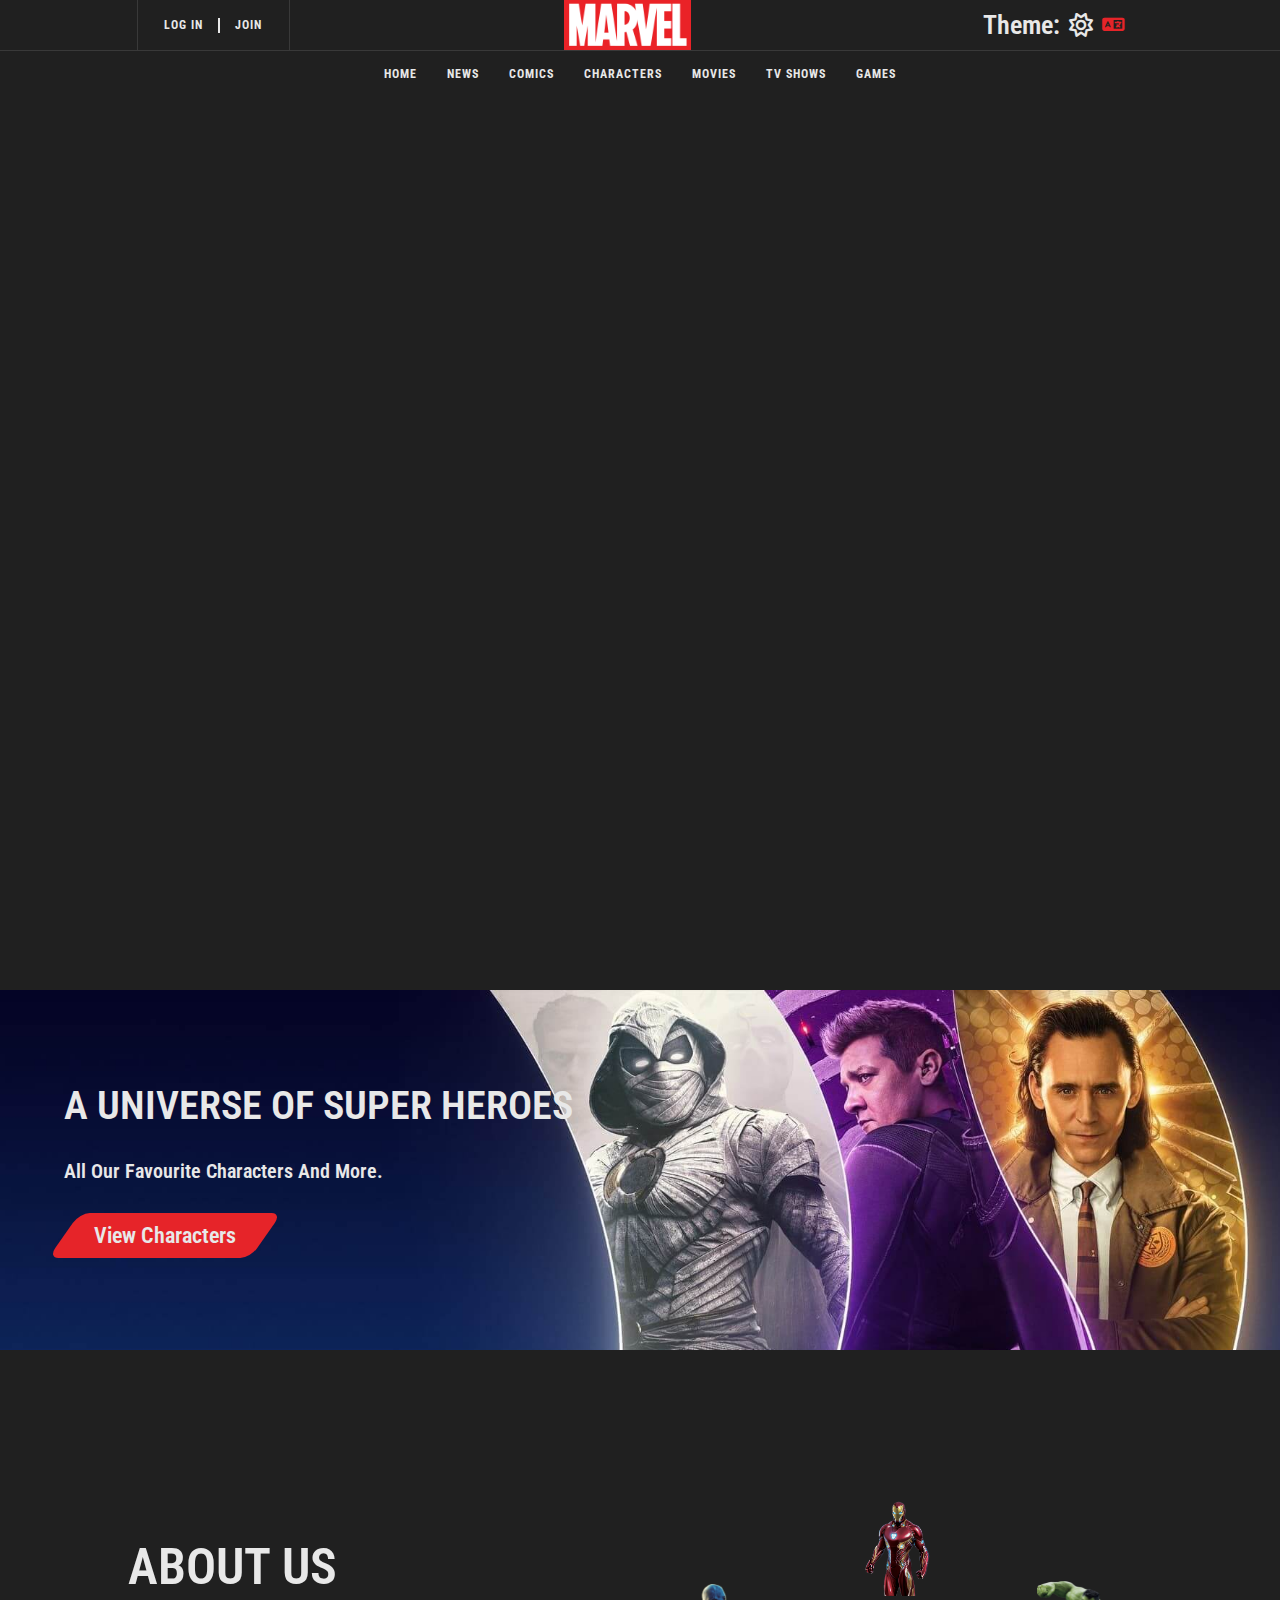
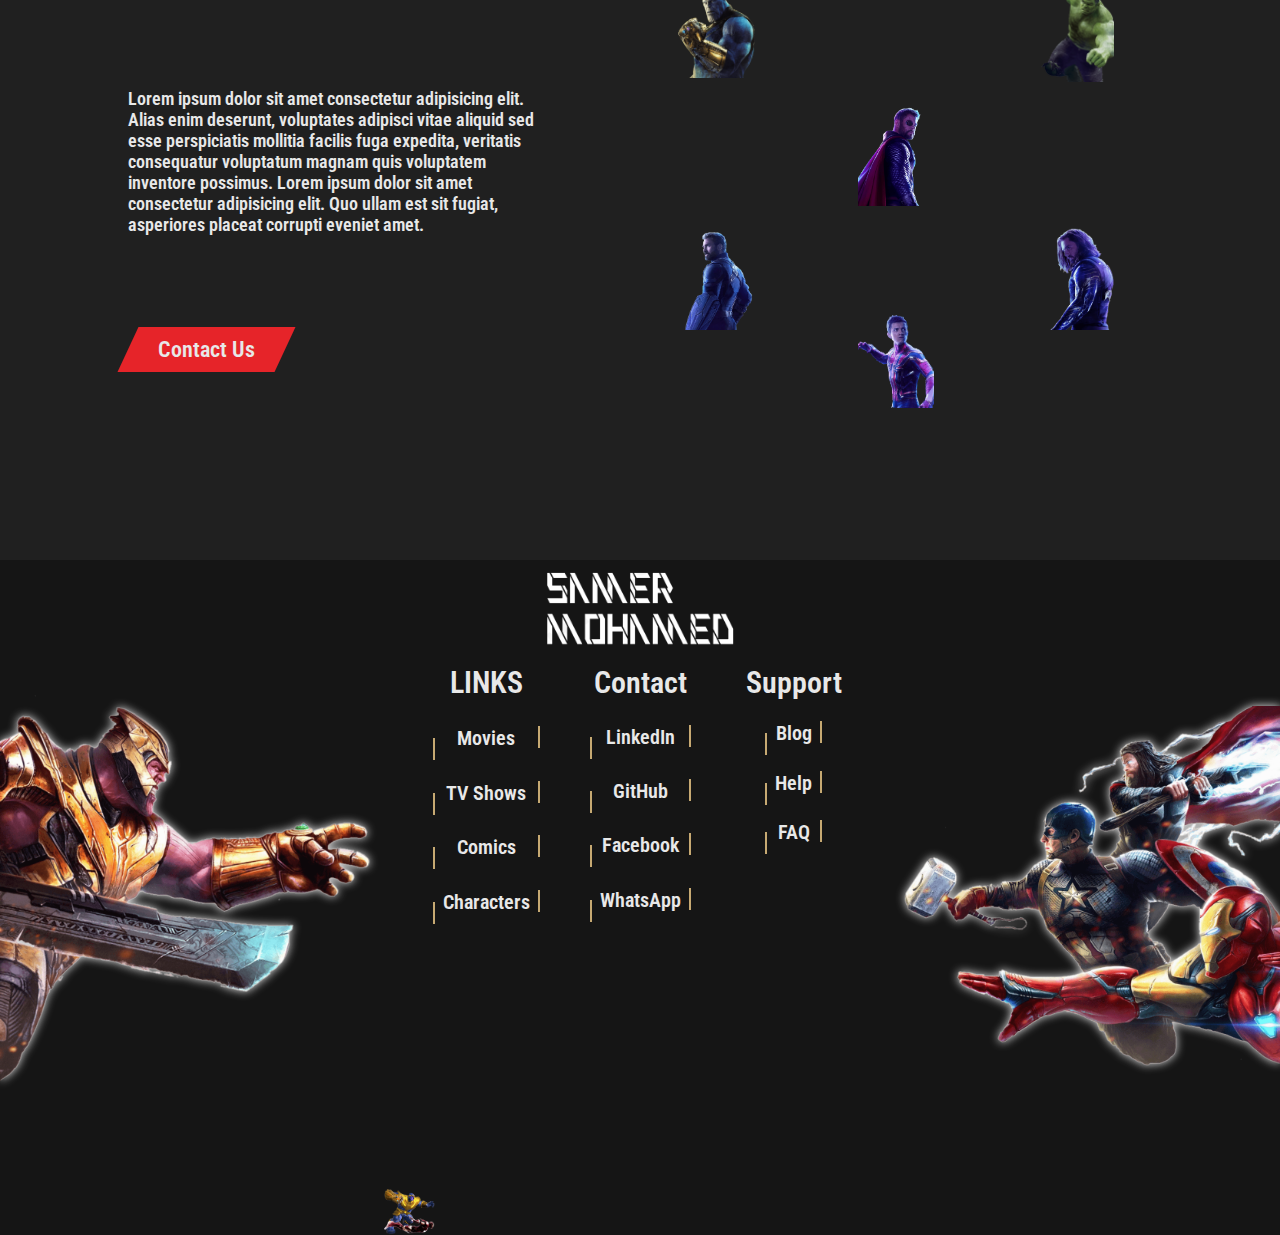
==== commit 4f2c023a: "updates" ====
--- a/index.html
+++ b/index.html
@@ -27,9 +27,9 @@
     <header>
         <div class="upper">
             <div class="forms">
-                <a href="#">log in</a>
+                <a href="#" id="auth-login">log in</a>
                 <span></span>
-                <a href="#">join</a>
+                <a href="#" id="auth-join">join</a>
             </div>
             <div class="logo">
                 <img loading="lazy" src="main/mlogo.png" alt="image">
@@ -38,17 +38,18 @@
             <p>theme: </p>
 
             <i class="fa-regular fa-sun" id="lightModeToggle"></i>
+            <i class="fa-solid fa-language" id="language-switch"></i>
             </div>
         </div>
             <div class="links">
                 <ul >
-                    <li><a href="index.html">home</a></li>
-                    <li><a href="html files/news.html">news </a></li>
-                    <li><a href="html files/comics.html">Comics</a></li>
-                    <li><a href="html files/chars.html">Characters</a></li>
-                    <li><a href="html files/movies.html">Movies </a></li>
-                    <li><a href="html files/tv shows.html">TV Shows </a></li>
-                    <li><a href="html files/games.html">Games</a></li>
+                    <li><a id="nav-home" href="index.html">home</a></li>
+                    <li><a id="nav-news" href="html files/news.html">news </a></li>
+                    <li><a id="nav-comics" href="html files/comics.html">Comics</a></li>
+                    <li><a id="nav-chars" href="html files/chars.html">Characters</a></li>
+                    <li><a id="nav-movies" href="html files/movies.html">Movies </a></li>
+                    <li><a id="nav-tvshows" href="html files/tv shows.html">TV Shows </a></li>
+                    <li><a id="nav-games" href="html files/games.html">Games</a></li>
                     <!-- <li><a href="html files/gems.html">infinity gems</a></li> -->
                     </ul>
             </div>
@@ -58,8 +59,8 @@
 <div class="hero" id="home">
     <span></span>
     <div class="des">
-        <p class="title">welcome to marvel universe</p>
-        <p>lets take a journey into the cosmic depths of the mighty marvel cinematic universe</p>
+        <p class="title" id="welcome-title">welcome to marvel universe</p>
+        <p id="welcome-subtitle">lets take a journey into the cosmic depths of the mighty marvel cinematic universe</p>
         <a href="#"><i class="fa-regular fa-chevrons-down"></i></a>
     </div>
 </div>
@@ -162,43 +163,51 @@
     <!-- -------------------------------------------------------------- -->
     <!-- -------------------------------------------------------------- -->
     <div class="banner">
-        <p>a universe of super heroes</p>
-        <p>all our favourite characters and more.</p>
-        <a href="html files/chars.html">view characters</a>
+        <p id="welcome-description">a universe of super heroes</p>
+        <p id="welcome-description">all our favourite characters and more.</p>
+        <a id="view-characters-btn" href="html files/chars.html">view characters</a>
     </div>
     <!-- -------------------------------------------------------------- -->
     <!-- -------------------------------------------------------------- -->
     <div class="about">
-        <div class="content reveal">
-            <!-- <div class="about-img"> -->
-                <!-- </div> -->
                 <div class="about-info">
-                <p>about us
-                    <!-- <span></span><span></span><span></span><span></span> -->
-                </p>
-                <p>Lorem ipsum dolor sit amet consectetur adipisicing elit. Alias enim deserunt, voluptates adipisci
+                <p id="about-us-btn">about us</p>
+                <p id="about-us-content">Lorem ipsum dolor sit amet consectetur adipisicing elit. Alias enim deserunt, voluptates adipisci
                     vitae aliquid sed esse perspiciatis mollitia facilis fuga expedita, veritatis consequatur voluptatum
                     magnam quis voluptatem inventore possimus. Lorem ipsum dolor sit amet consectetur adipisicing elit.
                     Quo ullam est sit fugiat, asperiores placeat corrupti eveniet amet.
                 </p>
-                <a href="#contact">Contact Us</a>
-            </div>
-
-            <img loading="lazy" src="main/about324.jpg" alt="image">
-
-        </div>
+                <a href="#contact" id="contact-us">Contact Us</a>
+            </div>
+
+           <div class="images">
+            <div class="images1">
+                <img style="--about: #5a00d7 ;" src="chars/chars/1.png" alt="aboutImages" loading="lazy">
+                <img style="--about: #331eff ;" src="chars/chars/2.png" alt="aboutImages" loading="lazy">
+            </div>
+            <div class="images2">
+                <img style="--about: #ff1e32 ;" src="chars/chars/3.png" alt="aboutImages" loading="lazy">
+                <img style="--about: #a50136 ;" src="chars/chars/4.png" alt="aboutImages" loading="lazy">
+                <img style="--about: #e70338 ;" src="chars/chars/9.png" alt="aboutImages" loading="lazy">
+            </div>
+            <div class="images1">
+                <img style="--about: #0bc045 ;" src="chars/chars/8.png" alt="aboutImages" loading="lazy">
+                <img style="--about: #dfb42a ;" src="chars/chars/23.png" alt="aboutImages" loading="lazy">
+            </div>
+           </div>
+
+        <!-- </div> -->
     </div>
     <!-- ---------------------------------------------------------------------- -->
 
     <!-- ---------------------------------------------------------------------- -->
-    <div class="contact-us">
+    <!-- <div class="contact-us">
         <a href="#contact us" class=" btn reveal">contact us
             <span></span><span></span><span></span><span></span>
         </a>
         <div class="contact reveal">
             <img loading="lazy" src="main/contact.jpg" alt="image">
             <div class="form">
-                <!-- <h1>Contact Us</h1> -->
                 <div class="inputBx">
                     <p>Enter Name</p>
                     <input type="text" placeholder="Full Name">
@@ -223,22 +232,17 @@
                         <a target="_blank" href="https://wa.me/qr/DSRQF7O6GN4JL1"><i class="fab fa-whatsapp"></i></a>
                     </div>
                 </div>
-                <!-- <p class="copy"> CopyWright @ <span>Samer Mohamed</span></p> -->
             </div>
         </div>
-    </div>
-
-        <!-- ---------------------------------------------------------------------- -->
-    <!-- ---------------------------------------------------------------------- -->
-    <!-- ---------------------------------------------------------------------- -->
-   
-
-
-    <!-- ---------------------------------------------------------------------- -->
-    <!-- ---------------------------------------------------------------------- -->
-    <!-- ---------------------------------------------------------------------- -->
-
-    <!-- <div class="samer"> -->
+    </div> -->
+
+
+
+
+    <!-- ---------------------------------------------------------------------- -->
+    <!-- ---------------------------------------------------------------------- -->
+    <!-- ---------------------------------------------------------------------- -->
+
         <div class="foot">
             <div class="img1 ">
                 <img loading="lazy" src="main/footer1.png">
@@ -247,31 +251,30 @@
                 <img loading="lazy" src="main/logo.png" alt="image" class="reveal">
                 <div class="all-links">
                     <div class="links1 reveal">
-                        <a href="" id="link1">LINKS</a>
+                        <a href="" id="link-links" class="main-link">LINKS</a>
                         <div class="main-links1">
-                            <a href="html files/movies.html">Movies </a>
-                            <a href="html files/tv shows.html">TV Shows </a>
-                            <a href="html files/comics.html">Comics</a>
-                            <a href="html files/chars.html">Characters</a>
-                            <!-- <a href="html files/games.html">Games</a> -->
+                            <a href="html files/movies.html" id="link-movies">Movies </a>
+                            <a href="html files/tv shows.html" id="link-tvshows">TV Shows </a>
+                            <a href="html files/comics.html" id="link-comics">Comics</a>
+                            <a href="html files/chars.html" id="link-characters">Characters</a>
                         </div>
                     </div>
                     <div class="links2 reveal">
-                        <a href="" id="link2">Contact</a>
+                        <a href="" id="link-contact" class="main-link">Contact</a>
                         <div class="main-links2">
-                            <a href="https://www.linkedin.com/in/samer-mohamed-5b2586280" target="_blank" id="lol">LinkedIn</a>
-                            <a href="https://github.com/SamerMo11" target="_blank" id="lol">GitHub</a>
-                            <a href="https://www.facebook.com/profile.php?id=100083281736623&mibextid=ZbWKwL" target="_blank" id="lol">Facebook</a>
-                            <a href="https://wa.me/qr/DSRQF7O6GN4JL1" target="_blank" id="lol">WhatsApp</a>
+                            <a id="link-linkedin" href="https://www.linkedin.com/in/samer-mohamed-5b2586280" target="_blank" id="lol">LinkedIn</a>
+                            <a id="link-github" href="https://github.com/SamerMo11" target="_blank" id="lol">GitHub</a>
+                            <a id="link-facebook" href="https://www.facebook.com/profile.php?id=100083281736623&mibextid=ZbWKwL" target="_blank" id="lol">Facebook</a>
+                            <a id="link-whatsapp" href="https://wa.me/qr/DSRQF7O6GN4JL1" target="_blank" id="lol">WhatsApp</a>
                             </div>
     
                     </div>
                     <div class="links3 reveal">
-                        <a href="" id="link3">Support</a>
+                        <a href="" id="link-support" class="main-link">Support</a>
                         <div class="main-links3">
-                            <a href="#" id="lol">Blog</a>
-                            <a href="#" id="lol">Help</a>
-                            <a href="#" id="lol">FAQ</a>
+                            <a href="#" id="link-blog">Blog</a>
+                            <a href="#" id="link-help">Help</a>
+                            <a href="#" id="link-faq">FAQ</a>
                             </div>
     
                     </div>
@@ -289,7 +292,6 @@
                 <img loading="lazy" src="main/footer2.png">
             </div>
         </div>
-    <!-- </div> -->
 
 
 
--- a/style.css
+++ b/style.css
@@ -28,6 +28,12 @@
     --bf-color: #e2e4e7;
     --inputs-color: #c6a97223;
 } */
+ header{
+    animation-name: slidetop;
+    animation-duration: 1s;
+    animation-timing-function: linear;
+    animation-fill-mode: forwards;
+ }
  header .upper .mood{
     display: flex;
     justify-content: center;
@@ -580,6 +586,7 @@
     justify-content: space-between;
     align-items: center;
     flex-direction: row;
+    background-color: var(--fifth-color);
 
 }
 .foot .links{
@@ -669,16 +676,16 @@
     
 }
 
-.foot .links .all-links .links1 #link1{
+.foot .links .all-links .main-link{
     position: relative;
     text-decoration: none;
     color: var(--fourth-color);
     font-size: 30px;
     transition: 0.5s;
-    background: var(--second-color);
+    background: var(--fifth-color);
     padding: 5px;
 }
-.foot .links .all-links .links1 #link1::before{
+.foot .links .all-links .main-link::before{
     content: '';
     position: absolute;
     left: 50%;
@@ -692,10 +699,10 @@
     transition: 0.5s;
 
 }
-.foot .links .all-links .links1 #link1:hover::before{
+.foot .links .all-links .main-link:hover::before{
     height: 200%;
 }
-.foot .links .all-links .links1 #link1::after{
+.foot .links .all-links .main-link::after{
     content: '';
     position: absolute;
     right: 50%;
@@ -709,10 +716,10 @@
     transition: 0.5s;
 
 }
-.foot .links .all-links .links1 #link1:hover::after{
+.foot .links .all-links .main-link:hover::after{
     height: 200%;
 }
-.foot .links .all-links .links2{
+ .foot .links .all-links .links2{
     display: flex;
     justify-content: flex-start;
     align-items: center;
@@ -727,13 +734,16 @@
     flex-direction: column;
     height: fit-content;
 }
+/*
 .foot .links .all-links .links2 #link2{
     position: relative;
     text-decoration: none;
     color: var(--fourth-color);
     font-size: 30px;
-    background: var(--second-color);
+    background: var(--fifth-color);
     padding: 5px;
+
+
 }
 
 .foot .links .all-links .links2 #link2::before{
@@ -769,7 +779,7 @@
 }
 .foot .links .all-links .links2 #link2:hover::after{
     height: 200%;
-}
+} */
 
 .foot .links .all-links .links2 .main-links2 a{
     position: relative;
@@ -840,16 +850,16 @@
     flex-direction: column;
     height: 55%;
 }
-.foot .links .all-links .links3 #link3{
+/* .foot .links .all-links .links3 #link3{
     position: relative;
     text-decoration: none;
     color: var(--fourth-color);
     font-size: 30px;
-    background: var(--second-color);
+    background: var(--fifth-color);
     padding: 5px;
-}
-
-.foot .links .all-links .links3 #link3::before{
+} */
+
+/* .foot .links .all-links .links3 #link3::before{
     content: '';
     position: absolute;
     left: 50%;
@@ -882,7 +892,7 @@
 }
 .foot .links .all-links .links3 #link3:hover::after{
     height: 200%;
-}
+} */
 
 .foot .links .all-links .links3 .main-links3 a{
     position: relative;
--- a/css files/home.css
+++ b/css files/home.css
@@ -45,7 +45,7 @@
     justify-content: center;
     align-items: center;
     flex-direction: column;
-    gap: 10vh;
+    gap: 5vh;
 }
 
 .hero{
@@ -168,7 +168,7 @@
 
 .banner{
     width: 100%;
-    height: 60vh;
+    height: 40vh;
     background-image: url(../main/banner1.jpg);
     background-position: top;
     background-size: cover;
@@ -177,8 +177,8 @@
     justify-content: center;
     align-items: start;
     flex-direction: column;
-    gap: 40px;
-    padding-left: 10%;
+    gap: 30px;
+    padding-left: 5%;
 }
 .banner p:nth-child(1){
     color: var(--title-color);
@@ -228,51 +228,34 @@
 
 .about{
     width: 80%;
-    height: 100vh;
+    height: 80vh;
     padding-block: 50px;
     display: flex;
-    justify-content: center;
-    align-items: center;
-    gap: 50px;
-    flex-direction: column;
+    justify-content: space-between;
+    align-items: center;
+    /* gap: 50px; */
+    flex-direction: row;
  }
-.about .content{
-    /* height: 70vh; */
-    width: 100%;
+
+.about .about-info{
+    width: 40%;
+    height: 70%;
     display: flex;
     justify-content: space-between;
-    align-items: center;
-    flex-direction: row;
-    /* gap: 20px; */
-}
-
-.about .content img{
-    width: 35%;
-    /* height: 100%; */
-    transition: .5s;
-}
-.about .content img:hover{
-    box-shadow: 0 0 20px var(--main-color);
-}
-.about .content .about-info{
-    width: 50%;
-    display: flex;
-    justify-content: center;
     align-items: flex-start;
     flex-direction: column;
-    gap: 30px;
-}
-.about .content .about-info p:nth-child(1){
+}
+.about .about-info p:nth-child(1){
     text-transform: uppercase;
-    color: var(--third-color);
-    font-size: 40px;
-}
-.about .content .about-info p:nth-child(2){
+    color: var(--fourth-color);
+    font-size: 50px;
+}
+.about .about-info p:nth-child(2){
     width: 100%;
     color: var(--fourth-color);
     flex-wrap: wrap;
 }
-.about .content .about-info a{
+.about .about-info a{
     text-transform: capitalize;
     text-decoration: none;
     font-size: 22px;
@@ -282,42 +265,67 @@
     color: var(--title-color);
     transition: .5s;
 }
-.about .content .about-info a:hover{
-    color: var(--third-color);
-}
-.about .content .about-info a::before{
+.about .about-info a:hover{
+    color: var(--main-color);
+}
+.about .about-info a::before{
     content: '';
     position: absolute;
     top: 0;
     left: 0;
     width: 100%;
     height: 100%;
-    background-color: var(--third-color);
-    transform: skew(-35deg);
+    background-color: var(--main-color);
+    transform: skew(-25deg);
     z-index: -1;
-    border-radius: 10px;
-    transition: .5s;
-}
-.about .content .about-info a:hover::before{
+    /* border-radius: 10px; */
+    transition: .5s;
+}
+.about .about-info a:hover::before{
     background-color: var(--title-color);
 }
 
-/* .about .content .about-info a:hover{
-    background: var(--title-color);
-    color: var(--second-color);
-    border: 2px solid var(--main-color);
-    transition: .5s;
-
-}
-.about .content .about-info a:hover::before{
-    border: none;
-    transition: .5s;
-
-}
-.about .content .about-info a:hover::after{
-    border: none;
-    transition: .5s;
-} */
+.about .images{
+    width: 50%;
+    height: 100%;
+    display: flex;
+    justify-content: space-between;
+    align-items: center;
+}
+.about .images > div{
+    width: 30%;
+    height: 80%;
+    display: flex;
+    justify-content: center;
+    align-items: center;
+    flex-direction: column;
+}
+.about .images .images2{
+    height: 100%;
+}
+.about .images .images1 img,
+.about .images .images2 img{
+    height: 50%;
+    width: 50%;
+    object-fit: contain;
+    animation-name: aboutimages;
+    animation-duration: 5s;
+    animation-timing-function: linear;
+    animation-fill-mode: forwards;
+    animation-iteration-count: infinite;
+}
+@keyframes aboutimages {
+    0%{
+        filter: drop-shadow(0 0 0px var(--about));
+    }
+    50%{
+        filter: drop-shadow(0 0 20px var(--about));
+    }
+    100%{
+        filter: drop-shadow(0 0 0px var(--about));
+    }
+}
+
 
 .contact-us{
     display: flex;
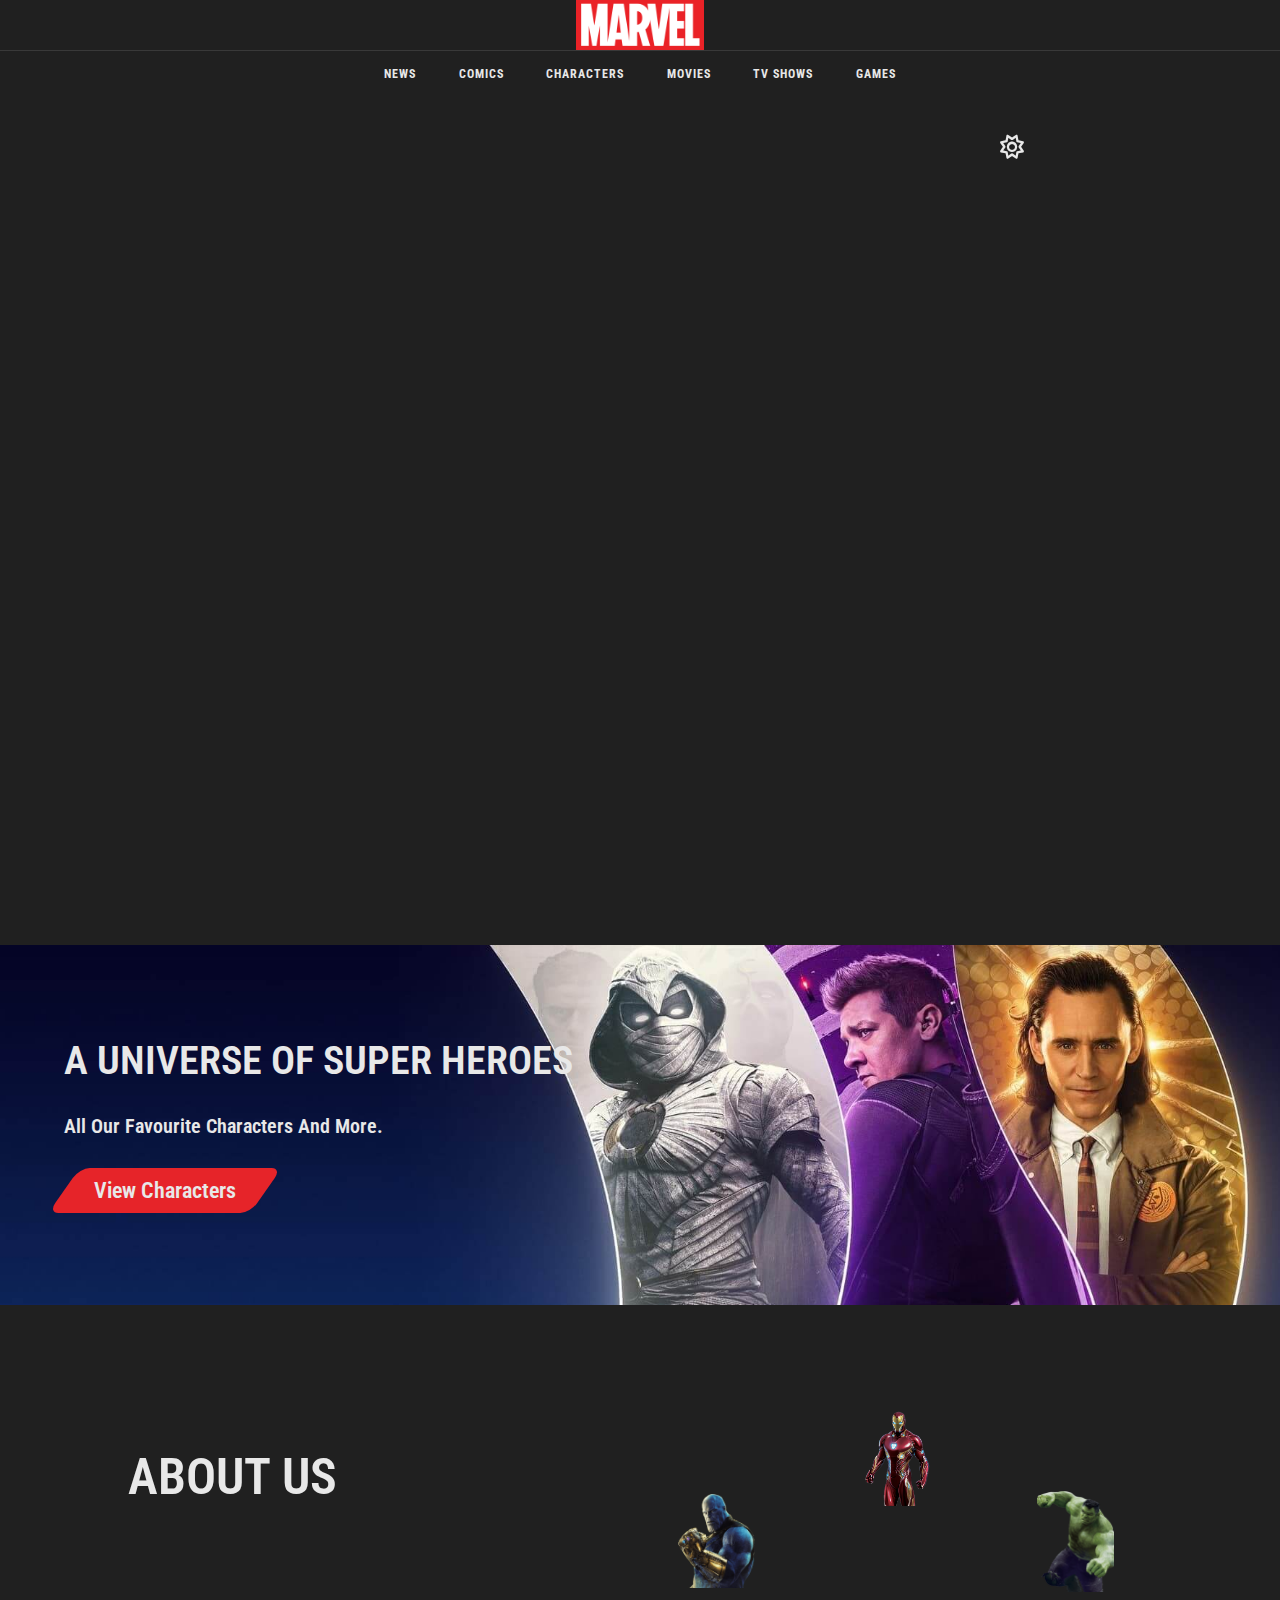
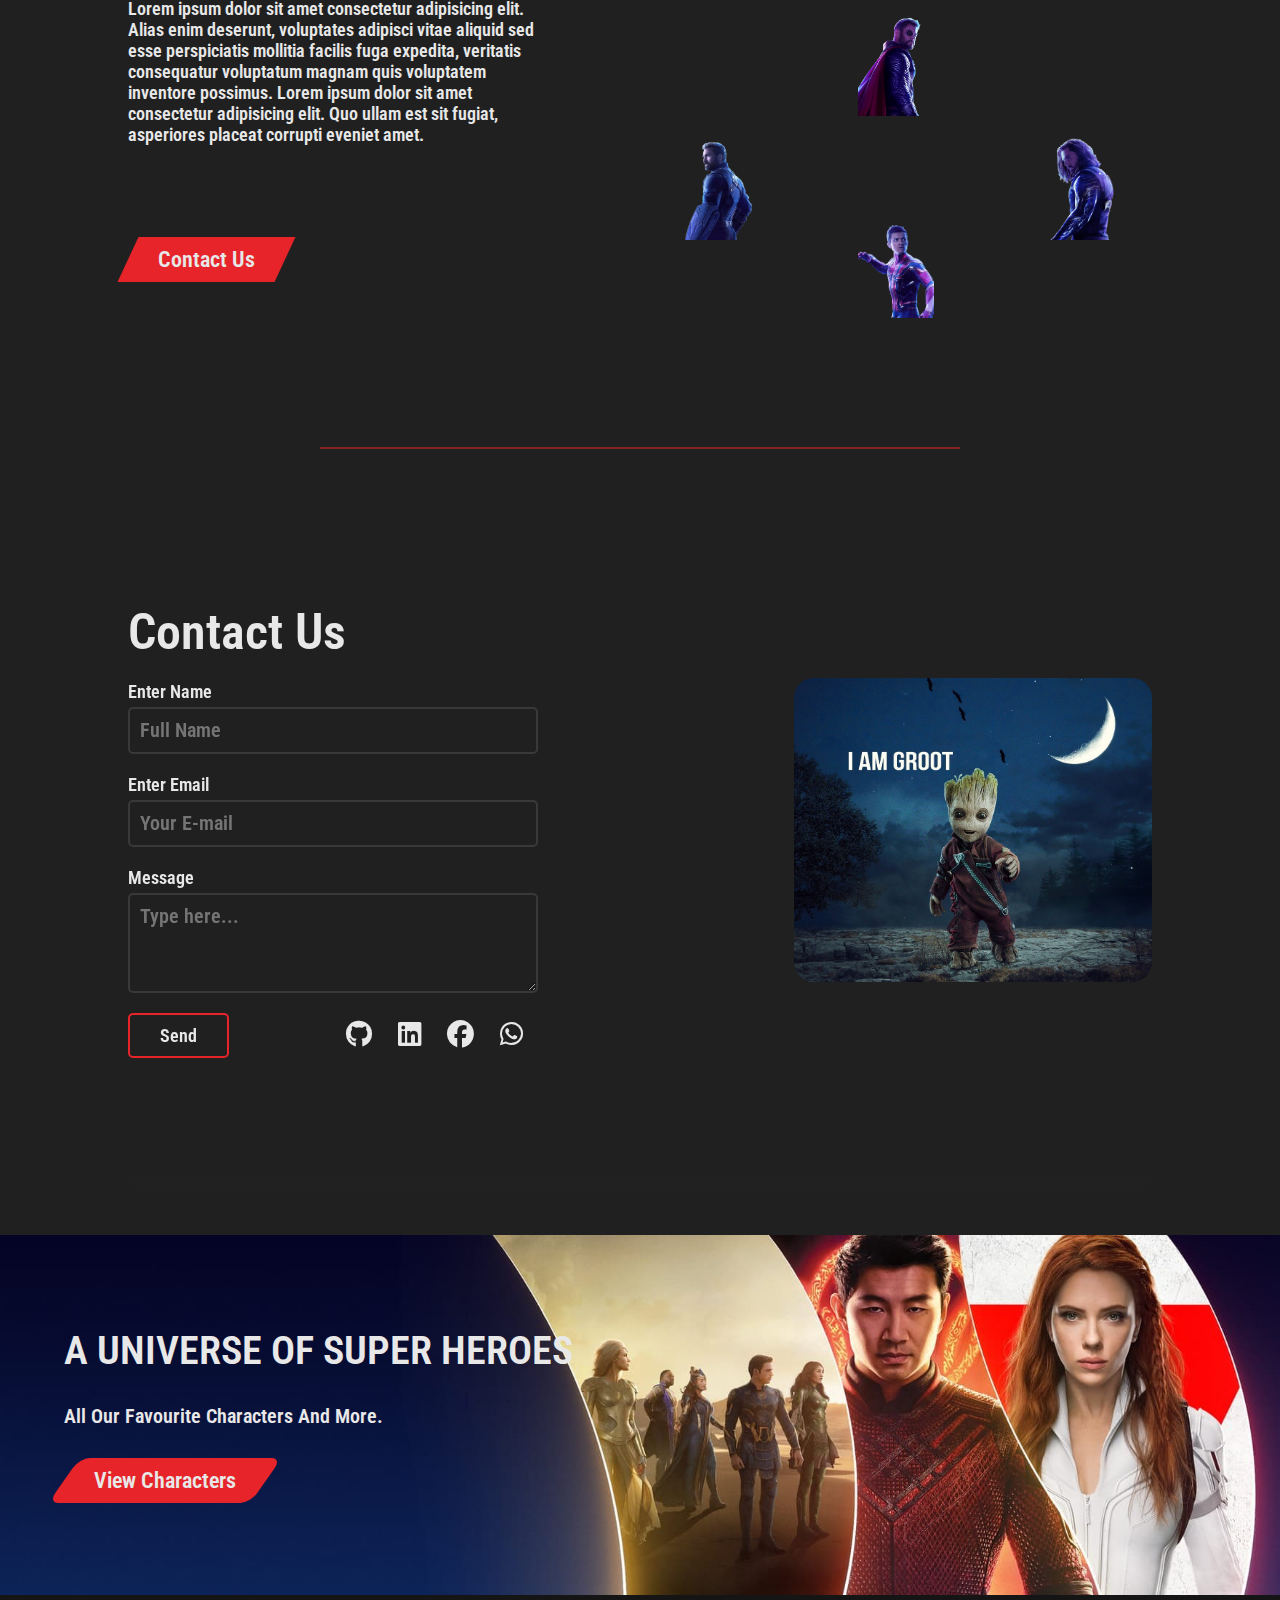
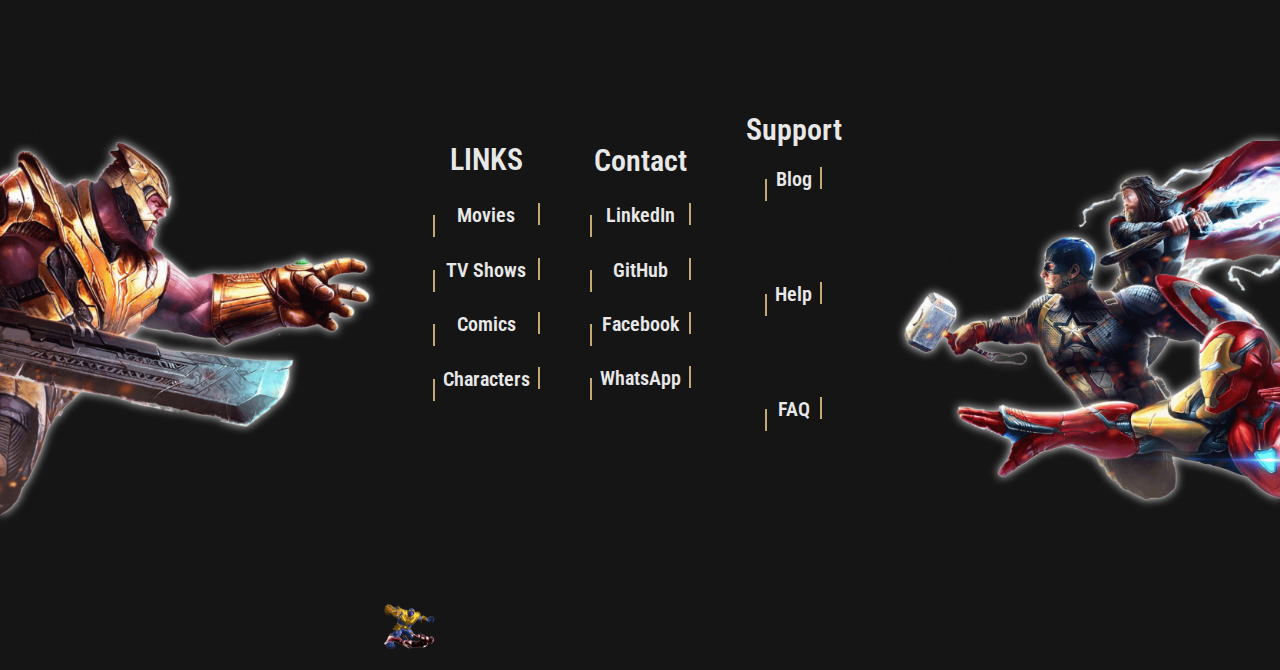
==== commit 2f4006c5: "updates" ====
--- a/index.html
+++ b/index.html
@@ -26,34 +26,28 @@
 <body class="body">
     <header>
         <div class="upper">
-            <div class="forms">
-                <a href="#" id="auth-login">log in</a>
-                <span></span>
-                <a href="#" id="auth-join">join</a>
-            </div>
-            <div class="logo">
+            <a href="index.html" class="logo">
                 <img loading="lazy" src="main/mlogo.png" alt="image">
-            </div>
-            <div class="mood">
-            <p>theme: </p>
-
-            <i class="fa-regular fa-sun" id="lightModeToggle"></i>
-            <i class="fa-solid fa-language" id="language-switch"></i>
-            </div>
+            </a>
+                <i class="fa-regular fa-sun lightModeToggle" ></i>
+            
         </div>
             <div class="links">
                 <ul >
-                    <li><a id="nav-home" href="index.html">home</a></li>
                     <li><a id="nav-news" href="html files/news.html">news </a></li>
                     <li><a id="nav-comics" href="html files/comics.html">Comics</a></li>
                     <li><a id="nav-chars" href="html files/chars.html">Characters</a></li>
                     <li><a id="nav-movies" href="html files/movies.html">Movies </a></li>
                     <li><a id="nav-tvshows" href="html files/tv shows.html">TV Shows </a></li>
                     <li><a id="nav-games" href="html files/games.html">Games</a></li>
-                    <!-- <li><a href="html files/gems.html">infinity gems</a></li> -->
                     </ul>
             </div>
-        <div class="toggle" onclick="togglemenu();"></div>
+            <div class="mood">
+                <i class="fa-regular fa-sun lightModeToggle" ></i>
+                <div class="tab">
+                    <span></span><span></span><span></span>
+                </div>
+                </div>
 </header>
 
 <div class="hero" id="home">
@@ -61,18 +55,18 @@
     <div class="des">
         <p class="title" id="welcome-title">welcome to marvel universe</p>
         <p id="welcome-subtitle">lets take a journey into the cosmic depths of the mighty marvel cinematic universe</p>
-        <a href="#"><i class="fa-regular fa-chevrons-down"></i></a>
+        <a href="#about"><i class="fa-regular fa-chevrons-down"></i></a>
     </div>
 </div>
 
 
 
-<a href="#home">
+<!-- <a href="#home">
     <svg xmlns="http://www.w3.org/2000/svg" id="arrow" class="arrow" viewBox="0 0 16 16">
         <path
             d="M16 8A8 8 0 1 0 0 8a8 8 0 0 0 16 0zm-7.5 3.5a.5.5 0 0 1-1 0V5.707L5.354 7.854a.5.5 0 1 1-.708-.708l3-3a.5.5 0 0 1 .708 0l3 3a.5.5 0 0 1-.708.708L8.5 5.707V11.5z" />
     </svg>
-</a>
+</a> -->
 
 
 
@@ -157,19 +151,19 @@
 
 
 
-
-
-
-    <!-- -------------------------------------------------------------- -->
+        <!-- -------------------------------------------------------------- -->
     <!-- -------------------------------------------------------------- -->
     <div class="banner">
         <p id="welcome-description">a universe of super heroes</p>
         <p id="welcome-description">all our favourite characters and more.</p>
         <a id="view-characters-btn" href="html files/chars.html">view characters</a>
     </div>
-    <!-- -------------------------------------------------------------- -->
-    <!-- -------------------------------------------------------------- -->
-    <div class="about">
+
+
+
+    <!-- -------------------------------------------------------------- -->
+    <!-- -------------------------------------------------------------- -->
+    <div class="about" id="about">
                 <div class="about-info">
                 <p id="about-us-btn">about us</p>
                 <p id="about-us-content">Lorem ipsum dolor sit amet consectetur adipisicing elit. Alias enim deserunt, voluptates adipisci
@@ -198,16 +192,16 @@
 
         <!-- </div> -->
     </div>
-    <!-- ---------------------------------------------------------------------- -->
-
-    <!-- ---------------------------------------------------------------------- -->
-    <!-- <div class="contact-us">
-        <a href="#contact us" class=" btn reveal">contact us
-            <span></span><span></span><span></span><span></span>
-        </a>
-        <div class="contact reveal">
-            <img loading="lazy" src="main/contact.jpg" alt="image">
+
+
+    <!-- ---------------------------------------------------------------------- -->
+<span class="line"></span>
+    <!-- ---------------------------------------------------------------------- -->
+    <div class="contact-us">
+        
+        <!-- <div class="contact reveal"> -->
             <div class="form">
+                <p>contact us</p>
                 <div class="inputBx">
                     <p>Enter Name</p>
                     <input type="text" placeholder="Full Name">
@@ -233,12 +227,22 @@
                     </div>
                 </div>
             </div>
-        </div>
-    </div> -->
-
-
-
-
+            <img loading="lazy" src="main/contact.jpg" alt="image">
+
+        <!-- </div> -->
+    </div>
+
+
+
+
+    <!-- ---------------------------------------------------------------------- -->
+    <!-- ---------------------------------------------------------------------- -->
+    <!-- ---------------------------------------------------------------------- -->
+    <div class="banner banner2">
+        <p id="welcome-description">a universe of super heroes</p>
+        <p id="welcome-description">all our favourite characters and more.</p>
+        <a id="view-characters-btn" href="html files/chars.html">view characters</a>
+    </div>
     <!-- ---------------------------------------------------------------------- -->
     <!-- ---------------------------------------------------------------------- -->
     <!-- ---------------------------------------------------------------------- -->
@@ -248,7 +252,6 @@
                 <img loading="lazy" src="main/footer1.png">
             </div>
             <div class="links">
-                <img loading="lazy" src="main/logo.png" alt="image" class="reveal">
                 <div class="all-links">
                     <div class="links1 reveal">
                         <a href="" id="link-links" class="main-link">LINKS</a>
--- a/style.css
+++ b/style.css
@@ -2,7 +2,6 @@
     margin: 0;
     padding: 0;
     box-sizing: border-box;
-
 }
 
 :root{
@@ -46,13 +45,22 @@
         text-transform: capitalize;
         font-size: 26px;
     }
-#lightModeToggle{
+    header .upper{
+        position: relative;
+    }
+    header .upper .lightModeToggle{
+        position: fixed;
+        top: 15%;
+        right: 20%;
+    }
+.lightModeToggle{
     color: var(--fourth-color);
     font-size: 24px;
     cursor: pointer;
-
-}
-
+}
+header .mood .lightModeToggle{
+    display: none;
+}
 .body{
     min-height: 100vh;
     background: var(--second-color);
@@ -60,7 +68,27 @@
     font-size: 18px;
     font-weight: 600;
 }
-
+.line{
+    width: 100%;
+    height: 5vh;
+    position: relative;
+}
+/* .line::before, */
+.line::after{
+    content: '';
+    position: absolute;
+    top: 50%;
+    left: 50%;
+    transform: translate(-50%,-50%);
+    width: 50%;
+    height: 1px;
+    background-color: var(--main-color);
+}
+/* .line::after{
+} */
+/* .line::after{
+    right: 0%;
+} */
 ::-webkit-scrollbar {
     width: 5px;
   }
@@ -416,9 +444,7 @@
     justify-content: center;
     align-items: center;
 }
-header .mood i{
-    color: var(--main-color);
-}
+
 header .links{
     width: 100%;
     height: 100%;
@@ -586,26 +612,29 @@
     justify-content: space-between;
     align-items: center;
     flex-direction: row;
-    background-color: var(--fifth-color);
+    background-color: #151515;
+    overflow: hidden;
+    padding-block: 20px;
 
 }
 .foot .links{
     width: 40%;
     height: 100%;
     display: flex;
-    justify-content: flex-start;
+    justify-content: center;
     align-items: center;
     flex-direction: column;
+    
 }
 .foot .links img{
     width:40%;
 }
 .foot .links .all-links{
     width: 100%;
-    height: fit-content;
+    height: 100%;
     display: flex;
     justify-content: center;
-    align-items: flex-start;
+    align-items: center;
     flex-direction: row;
 }
 .foot .links .all-links .links1{
@@ -628,7 +657,8 @@
     text-decoration: none;
     width: 100%;
     text-align: center;
-    color: var(--fourth-color);
+    color: #e8e8e8;
+
     font-size: 20px;
     padding: 10px;
     margin-top: 10%;
@@ -679,10 +709,11 @@
 .foot .links .all-links .main-link{
     position: relative;
     text-decoration: none;
-    color: var(--fourth-color);
+    color: #e8e8e8;
     font-size: 30px;
     transition: 0.5s;
-    background: var(--fifth-color);
+    background-color: #151515;
+
     padding: 5px;
 }
 .foot .links .all-links .main-link::before{
@@ -786,7 +817,8 @@
     text-decoration: none;
     width: 100%;
     text-align: center;
-    color: var(--fourth-color);
+    color: #e8e8e8;
+
     font-size: 20px;
     padding: 10px;
     margin-top: 10%;
@@ -836,7 +868,7 @@
 
 .foot .links .all-links .links3{
     display: flex;
-    justify-content: flex-start;
+    justify-content: center;
     align-items: center;
     flex-direction: column;
     width: 30%;
@@ -899,7 +931,8 @@
     text-decoration: none;
     width: 100%;
     text-align: center;
-    color: var(--fourth-color);
+    color: #e8e8e8;
+
     font-size: 20px;
     padding: 10px;
     margin-top: 10%;
@@ -952,7 +985,7 @@
     justify-content: flex-start;
     align-items: center;
     width: 30%;
-    filter: drop-shadow(0px 0px 5px var(--fourth-color));
+    filter: drop-shadow(0px 0px 5px #e8e8e8);
 }
 .foot .img1 img{
     width: 100%;
@@ -962,7 +995,7 @@
     justify-content: flex-end;
     align-items: center;
     width: 30%;
-    filter: drop-shadow(0px 0px 5px var(--fourth-color));
+    filter: drop-shadow(0px 0px 5px #e8e8e8);
 }
 .foot .img2 img{
     width: 100%;
@@ -978,7 +1011,7 @@
 }
 
 .foot .links .mini-game{
-    height: 100%;
+    height: 25%;
     width: 100%;
     display: flex;
     justify-content: start;
@@ -1057,32 +1090,176 @@
   }
 
 @media (max-width : 767px){
-    .all .heading {
+    header{
+        padding: 0px 0px;
+        padding-right: 10px;
+        height: 10vh;
+        width: 100%;
+        display: flex;
+        justify-content: space-between;
+        align-items: center;
+        position: fixed;
+        flex-direction: row;
+        background: var(--second-color);
+    }
+    header .forms{
+        display: none;
+    }
+    header .logo {
+        height: 100%;
+        width: 100%;
+        justify-content: start;
+    }
+    header .upper .lightModeToggle{
+        display: none;
+    }
+    header .mood .lightModeToggle{
+        display: flex;
+    }
+
+    header .upper {
+        display: flex;
+        justify-content: space-around;
+        align-items: center;
+        width: 40%;
+        height: 100%;
+    }
+    header .logo img {
+        width: 100%;
+        height: 100%;
+    }
+    header .links ul li a {
+        font-size: clamp(.5rem, 5vw, 3rem);
+        color: #e8e8e8;
+    }
+    header .tab{
+        width: clamp(.5rem, 7vw, 3rem);
+        height: clamp(.5rem, 5vw, 3rem);
+        display: flex;
+        justify-content: space-between;
+        align-items: center;
         flex-direction: column;
-        height: auto;
-        gap: 50px;
-    }
-    .all .heading .search {
-        width: 100%;
+        gap: 0px;
+        color: var(--fourth-color);
+        position: relative;
+        cursor: pointer;
+    }
+    header .tab span{
+        width: 100%;
+        height: 3px;
+        background-color: var(--fourth-color);
+        border-radius: 5px;
+        display: block;
+        transition: all 0.5s ease;
+        transform: rotate(0deg);
+    }
+    header .tab.active span{
+        background-color: var(--third-color);
+    }
+    .tab.active span:nth-child(1) {
+        transform: rotate(45deg);
+        position: absolute;
+        top: 10px;
+    }
+    
+    .tab.active span:nth-child(2) {
+        opacity: 0;
+        
+    }
+    
+    .tab.active span:nth-child(3) {
+        transform: rotate(-45deg);
+        position: absolute;
+        top: 10px;
+    }
+    header .mood {
+        width: 20%;
+        height: 100%;
+        justify-content: space-between;
+    }
+    #lightModeToggle {
+        font-size: clamp(.5rem, 7vw, 2rem);
+        height: 100%;
+        cursor: pointer;
+        display: flex;
+        justify-content: center;
+        align-items: center;
+    }
+    header .links {
+        width: 100%;
+        height: 100vh;
+        position: fixed;
+        top: 10vh;
+        left: 0;
+        display: flex;
+        justify-content: center;
+        align-items: center;
+        flex-direction: column;
+        padding-left: 0;
+        gap: 0;
+        background: #2e333cbf;
+        border-bottom-left-radius: 20px;
+        transform: scale(0);
+        opacity: 0;
+    }
+
+    @keyframes links {
+        from{
+            transform: scale(0);
+            opacity: 0;
+        }
+        to{
+            transform: scale(1);
+            opacity: 1;
+        }
+    }
+    @keyframes hidelinks {
+        from{
+            transform: scale(1);
+            opacity: 1;
+        }
+        to{
+            transform: scale(0);
+            opacity: 0;
+        }
+    }
+    header .links.show{
+        animation-name: links;
+        animation-duration: .5s;
+        animation-timing-function: linear;
+        animation-fill-mode: forwards;
+    }
+    header .links.hide{
+        animation-name: hidelinks;
+        animation-duration: .5s;
+        animation-timing-function: linear;
+        animation-fill-mode: forwards;
+    }
+    header .links ul {
+        padding-block: 5vh;
+        width: 100%;
+        height: 100%;
+        justify-content: start;
+        align-items: center;
+        flex-direction: column;
+        gap: 9vh;
+    }
+    header .links ul li {
+        text-align: center;
     }
     .hero p {
         font-size: clamp(1rem, 11vw, 3rem);
         width: 100%;
         text-align: center;
     }
-    header{
-        padding: 0px 0px;
-        height: 15%;
-        position: fixed;
-        flex-direction: row-reverse;
-        background: var(--second-color)91;
-    }
-    header img {
-        width: 50%;
+    
+
+    /* header img {
+        width: 30%;
         margin-left: 0%;
         left: 0;
-    }
-    header .nav{
+    } */
+    /* header .nav{
         top: 16%;
     }
     header .nav.active{
@@ -1094,8 +1271,8 @@
     header .nav li a {
         margin: 10px 0 ;
         font-size: 24px;
-    }
-    .toggle{
+    } */
+    /* .toggle{
         position: relative;
         left: 35%;
         width: 40%;
@@ -1113,8 +1290,8 @@
         background-position: center;
         background-size: 40px;
         background-repeat: no-repeat;
-    }
-    header .nav {
+    } */
+    /* header .nav {
         position: fixed;
         
         
@@ -1130,10 +1307,10 @@
         align-items: center;
         flex-direction: column;
         z-index: 100;
-    }
-
-    
-    header ul li a::after{
+    } */
+
+    
+    /* header ul li a::after{
         content: '';
         height:3px;
         width:0px;
@@ -1162,7 +1339,7 @@
     }
     header ul li{
         width: 100%;
-    }
+    } */
     .btn{
         width: 60%;
         padding: 20px 0px;
@@ -1323,7 +1500,7 @@
     }
     .foot{
         flex-direction: column;
-        height: 100vh;
+        height: auto;
     }
     .foot .links{
         width: 100%;
--- a/css files/home.css
+++ b/css files/home.css
@@ -45,7 +45,7 @@
     justify-content: center;
     align-items: center;
     flex-direction: column;
-    gap: 5vh;
+    /* gap: 5vh; */
 }
 
 .hero{
@@ -178,7 +178,12 @@
     align-items: start;
     flex-direction: column;
     gap: 30px;
+    margin-top: 5vh;
     padding-left: 5%;
+}
+.banner2{
+    background-image: url(../main/banner2.jpg);
+
 }
 .banner p:nth-child(1){
     color: var(--title-color);
@@ -329,192 +334,259 @@
 
 .contact-us{
     display: flex;
-    justify-content: center;
-    align-items: center;
-    flex-direction: column;
+    justify-content: space-between;
+    align-items: center;
+    /* flex-direction: column; */
     gap: 50px;
-}
-
-.contact{
+    width: 80%;
+    height: 80vh;
+    /* background: rgba(21, 21, 21, 0.249); */
+border-radius: 16px;
+backdrop-filter: blur(5px);
+-webkit-backdrop-filter: blur(5px);
+}
+
+/* .contact{
     padding: 0px 100px;
-    width: 90%;
-    min-height: 70vh;
+    width: 100%;
+    height: 70%;
     display: flex;
     align-items: center;
     justify-content: space-between;
-    border-radius: 10%;
-
-    background: var(--fifth-color) ;
+    border-radius: 20px;
     margin-bottom: 20px;
-}
-.contact-us .contact img{
-    width: 30%;
-    margin-left: 10%;
-    margin-bottom: 5%;
-    border-radius: 10px;
-    transition: .5s;
-}
-.contact-us .contact img:hover{
+} */
+.contact-us img{
+    width: 35%;
+    height: auto;
+    object-fit: contain;
+    /* margin-left: 10%; */
+    /* margin-bottom: 5%; */
+    border-radius: 20px;
+    transition: .5s;
+}
+.contact-us img:hover{
     box-shadow: 0 0 20px var(--main-color);
 
 }
-.contact-us .contact .form
+.contact-us .form
 {
     width: 40%;
-    margin: 30px;
-}
-
-.contact-us .contact .form .inputBx{
-    margin: 10px 0 ;
-}
-.contact-us .contact .form .inputBx p{
+    height: 100%;
+    display: flex;
+    justify-content: center;
+    align-items: start;
+    flex-direction: column;
+    gap: 20px;
+    /* margin: 30px; */
+}
+.contact-us .form > p{
+    color: var(--fourth-color);
+    text-transform: capitalize;
+    font-size: 50px;
+}
+
+.contact-us .form .inputBx{
+    display: flex;
+    justify-content: center;
+    align-items: self-start;
+    flex-direction: column;
+    width: 100%;
+}
+.contact-us .form .inputBx p{
     color: var(--title-color);
     margin-bottom: 5px;
 }
 
-.contact-us .contact .form .inputBx input,
-.contact-us .contact .form .inputBx textarea{
+.contact-us .form .inputBx input,
+.contact-us .form .inputBx textarea{
     border: none;
     outline: none;
     padding: 10px;
     width: 100%;
     color: var(--title-color);
-    background: var(--inputs-color);
+    background: none;
+    border: 2px solid var(--nav);
+    border-radius: 5px;
     min-height: 15px;
     font-size: 1.1em;
 }
-.contact-us .contact .form .inputBx textarea{
-    height: 150px;
-}
-
-.contact-us .contact .form .send {
+.contact-us .form .inputBx textarea{
+    height: 100px;
+}
+
+.contact-us .form .send {
     display: flex;
     align-items: center;
     justify-content: space-between;
     width: 100%;
 }
-.contact-us .contact .form .copy {
+.contact-us .form .copy {
     color: var(--title-color);
     width: fit-content;
     font-size: 20px;
     margin: 10px auto;
 }
-.contact-us .contact .form  .copy span{
+.contact-us .form  .copy span{
     color: var(--main-color);
 }
 
-.contact-us .contact .send .send-btn{
+.contact-us .send .send-btn{
     cursor: pointer;
     text-decoration: none;
-    border: 2px solid var(--fifth-color);
-    color: var(--title-color);
+    border: 2px solid var(--main-color);
+    color: var(--fourth-color);
+    border-radius: 5px;
     padding: 10px 30px;
     position: relative;
     background: transparent;
     transition: .5s;
     font-weight: 600;
 }
-.contact-us .contact .send .send-btn::before{
-    content: "";
-    background: var(--fifth-color);
-    border-left: 2px solid var(--title-color);
-    width: 20px;
-    height: 15px;
-    position: absolute;
-    bottom: -3px;
-    right: -10px;
-    transform: skew(127deg, 5deg);
-    transition: .5s;
-
-}
-.contact-us .contact .send .send-btn::after{
-    content: "";
-    background: var(--fifth-color);
-    border-right: 2px solid var(--title-color);
-    width: 20px;
-    height: 15px;
-    position: absolute;
-    top: -3px;
-    left: -10px;
-    transform: skew(127deg, 5deg);
-    transition: .5s;
-
-}
-.contact-us .contact .send .send-btn:hover{
-    background: var(--title-color);
+
+.contact-us .send .send-btn:hover{
+    background: var(--fourth-color);
     color: var(--fifth-color);
     border: 2px solid var(--main-color);
     transition: .5s;
 
 }
-.contact-us .contact .send .send-btn:hover::before{
+.contact-us .send .send-btn:hover::before{
     border: none;
     transition: .5s;
 
 }
-.contact-us .contact .send .send-btn:hover::after{
+.contact-us .send .send-btn:hover::after{
     border: none;
     transition: .5s;
 }
-.contact-us .contact .form .send .social{
+.contact-us .form .send .social{
     width: 50%;
     display: flex;
     align-items: center;
     justify-content: center;
 }
-.contact-us .contact .form .send .social a{
+.contact-us .form .send .social a{
     width: 100%;
     text-decoration: none;
     display: flex;
     align-items: center;
     justify-content: center;
-    color: var(--title-color);
+    color: var(--fourth-color);
     transition: .5s;
     transform: scale(1.5);
 
 }
-.contact-us .contact .form .send .social a:hover{
+.contact-us .form .send .social a:hover{
     color: var(--main-color);
 
 }
 
-
-
-/* .slider{
-    width: 100%;
-    height: var(--height);
-    overflow: hidden;
-    mask-image: linear-gradient(
-        to right,
-        transparent,
-        #000 10% 90%,
-        transparent
-    );
-    margin-block: 50px;
-}
-.slider .list{
-    display: flex;
-    width: 100%;
-    min-width: calc(var(--width) * var(--quantity));
-    position: relative;
-}
-.slider .list .item{
-    width: var(--width);
-    height: var(--height);
-    position: absolute;
-    left: 100%;
-    animation: autoRun 20s linear infinite;
-    transition: filter 0.5s;
-    animation-delay: calc( (20s / var(--quantity)) * (var(--position) - 1) - 20s)!important;
-}
-.slider .list .item img{
-    width: auto;
-    height: 100%;
-}
-@keyframes autoRun{
-    from{
-        left: 100%;
-    }to{
-        left: calc(var(--width) * -1);
-    }
-} */+/* ------------------------------ */
+/* ------------------------------ */
+@media (max-width : 767px){
+    .hero{
+        justify-content: center;
+        align-items: center;
+        padding-left: 0;
+    }
+    .hero span {
+        background-position: 73%;
+    }
+    .hero .des {
+        display: flex;
+        justify-content: end;
+        align-items: center;
+        flex-direction: column;
+        gap: 15px;
+        width: 100%;
+        height: 100%;
+        padding-bottom: 10px;
+    }
+    .hero .des .title {
+        width: 100%;
+        height: auto;
+        font-size: clamp(1rem, 10vw, 3rem);
+    }
+    .hero .des p:nth-child(2) {
+        font-size: clamp(.5rem, 4vw, 2rem);
+        width: 100%;
+        line-height: 20px;
+    }
+    .banner{
+        background-position: left;
+    }
+    .banner p:nth-child(1) {
+        font-size: clamp(1rem, 5vw, 3rem);
+    }
+    .banner p:nth-child(2) {
+        font-size: clamp(.5rem, 4vw, 3rem);
+    }
+    .banner a {
+        font-size: clamp(.5rem, 4vw, 3rem);
+        padding: 2vw 5vw;
+    }
+    .about {
+        width: 90%;
+        height: auto;
+        flex-direction: column-reverse;
+        gap: 50px;
+    }
+    .about .about-info {
+        width: 100%;
+        gap: 20px;
+    }
+    .about .about-info p:nth-child(1) {
+        font-size: clamp(.5rem, 10vw, 3rem);
+    }
+    .about .about-info p:nth-child(2) {
+        font-size: clamp(.5rem, 3.5vw, 3rem);
+    }
+    .about .images {
+        width: 100%;
+        height: 100vw;
+    }
+    .about .images .images1 img, .about .images .images2 img {
+        height: 50%;
+        width: 75%;
+    }
+    .about .about-info a {
+        font-size: clamp(.5rem, 5vw, 3rem);
+        padding: 2vw 5vw;
+    }
+    .contact-us {
+        width: 90%;
+        height: auto;
+        flex-direction: column-reverse;
+        gap: 50px;
+    }
+    .contact-us img {
+        width: 100%;
+    }
+    .contact-us .form {
+        width: 100%;
+    }
+    .contact-us .form > p {
+        font-size: clamp(.5rem, 10vw, 3rem);
+    }
+    .contact-us .form .inputBx p {
+        font-size: clamp(.5rem, 5vw, 2rem);
+    }
+    .contact-us .form .send .social {
+        width: 50%;
+        height: 6vh;
+    }
+    .contact-us .form .send .social a {
+        height: 100%;
+        display: flex;
+        justify-content: center;
+        align-items: center;
+    }
+    .contact-us .form .send .social a i {
+    font-size: clamp(.5rem,4vw,2rem);
+    }
+    .contact-us .send .send-btn {
+        padding: 2vw 7vw;
+        font-size: clamp(.5rem, 5vw, 2rem);
+    }
+}